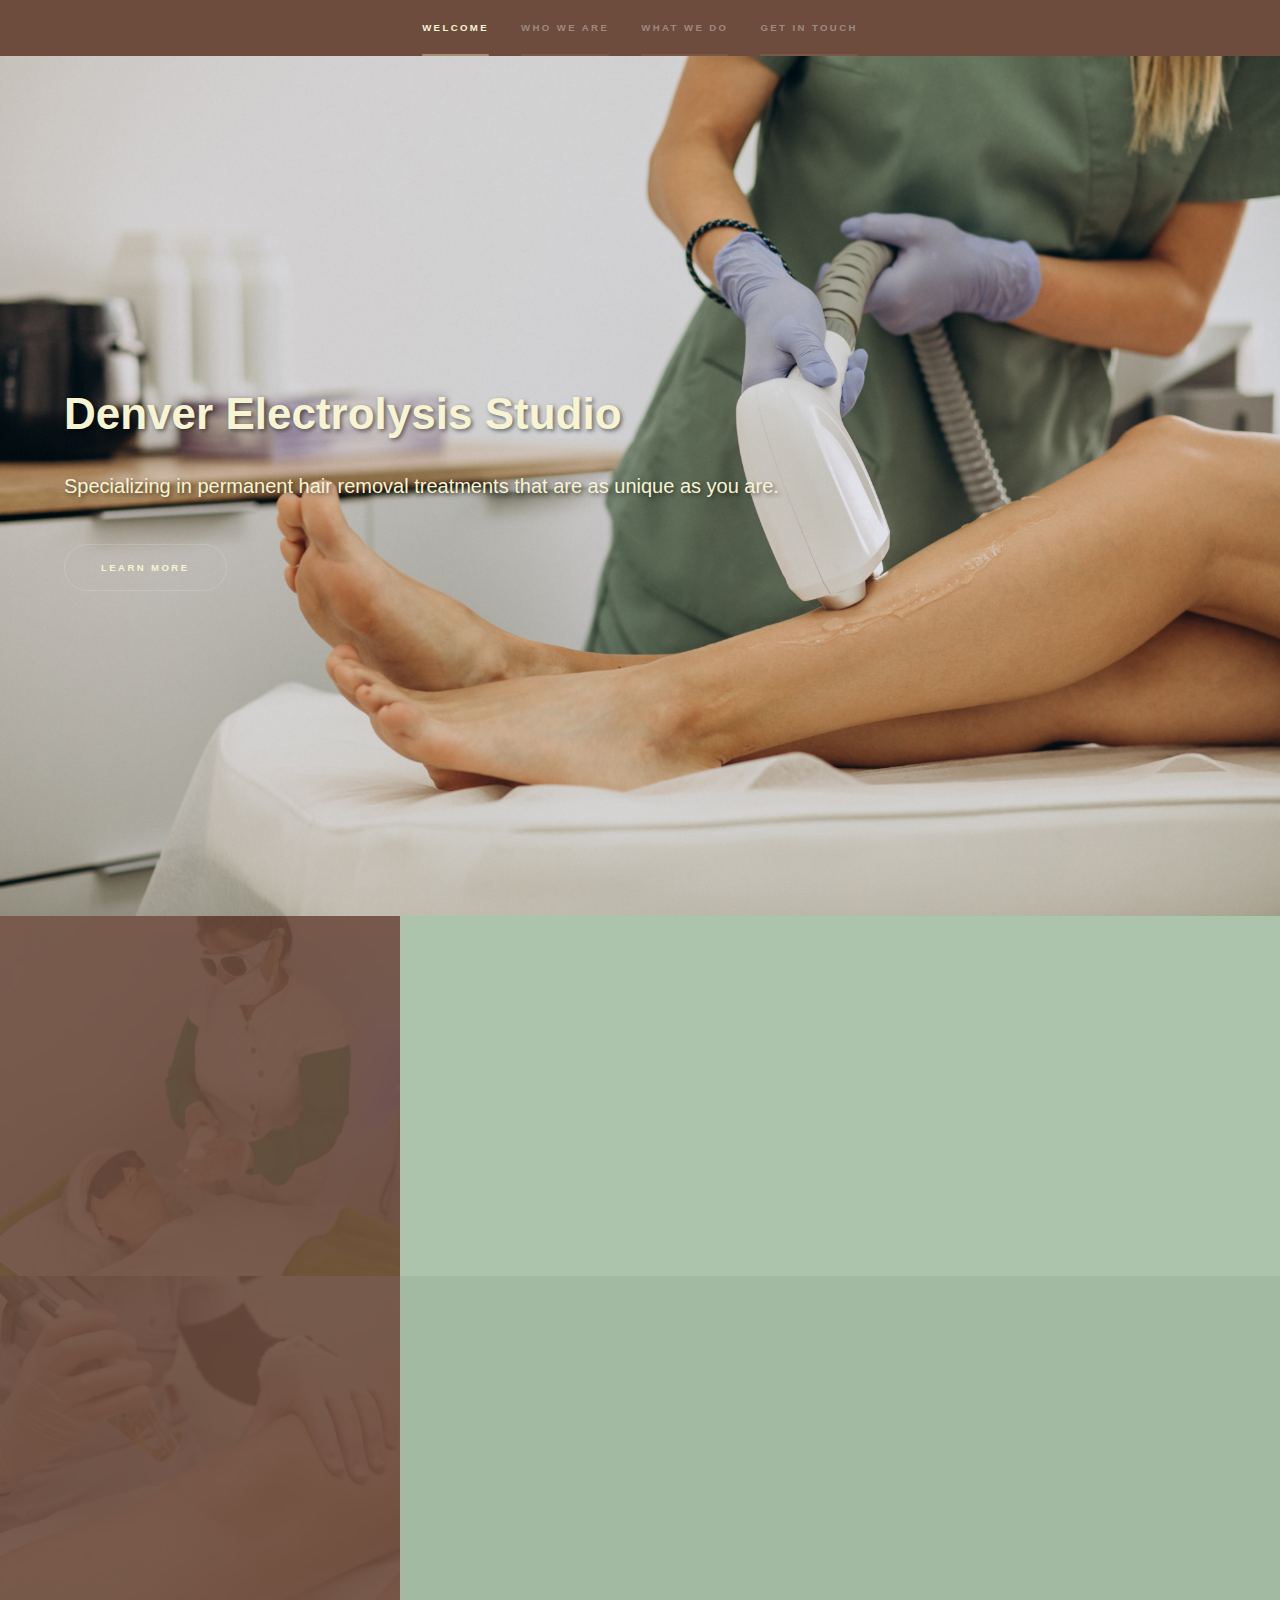
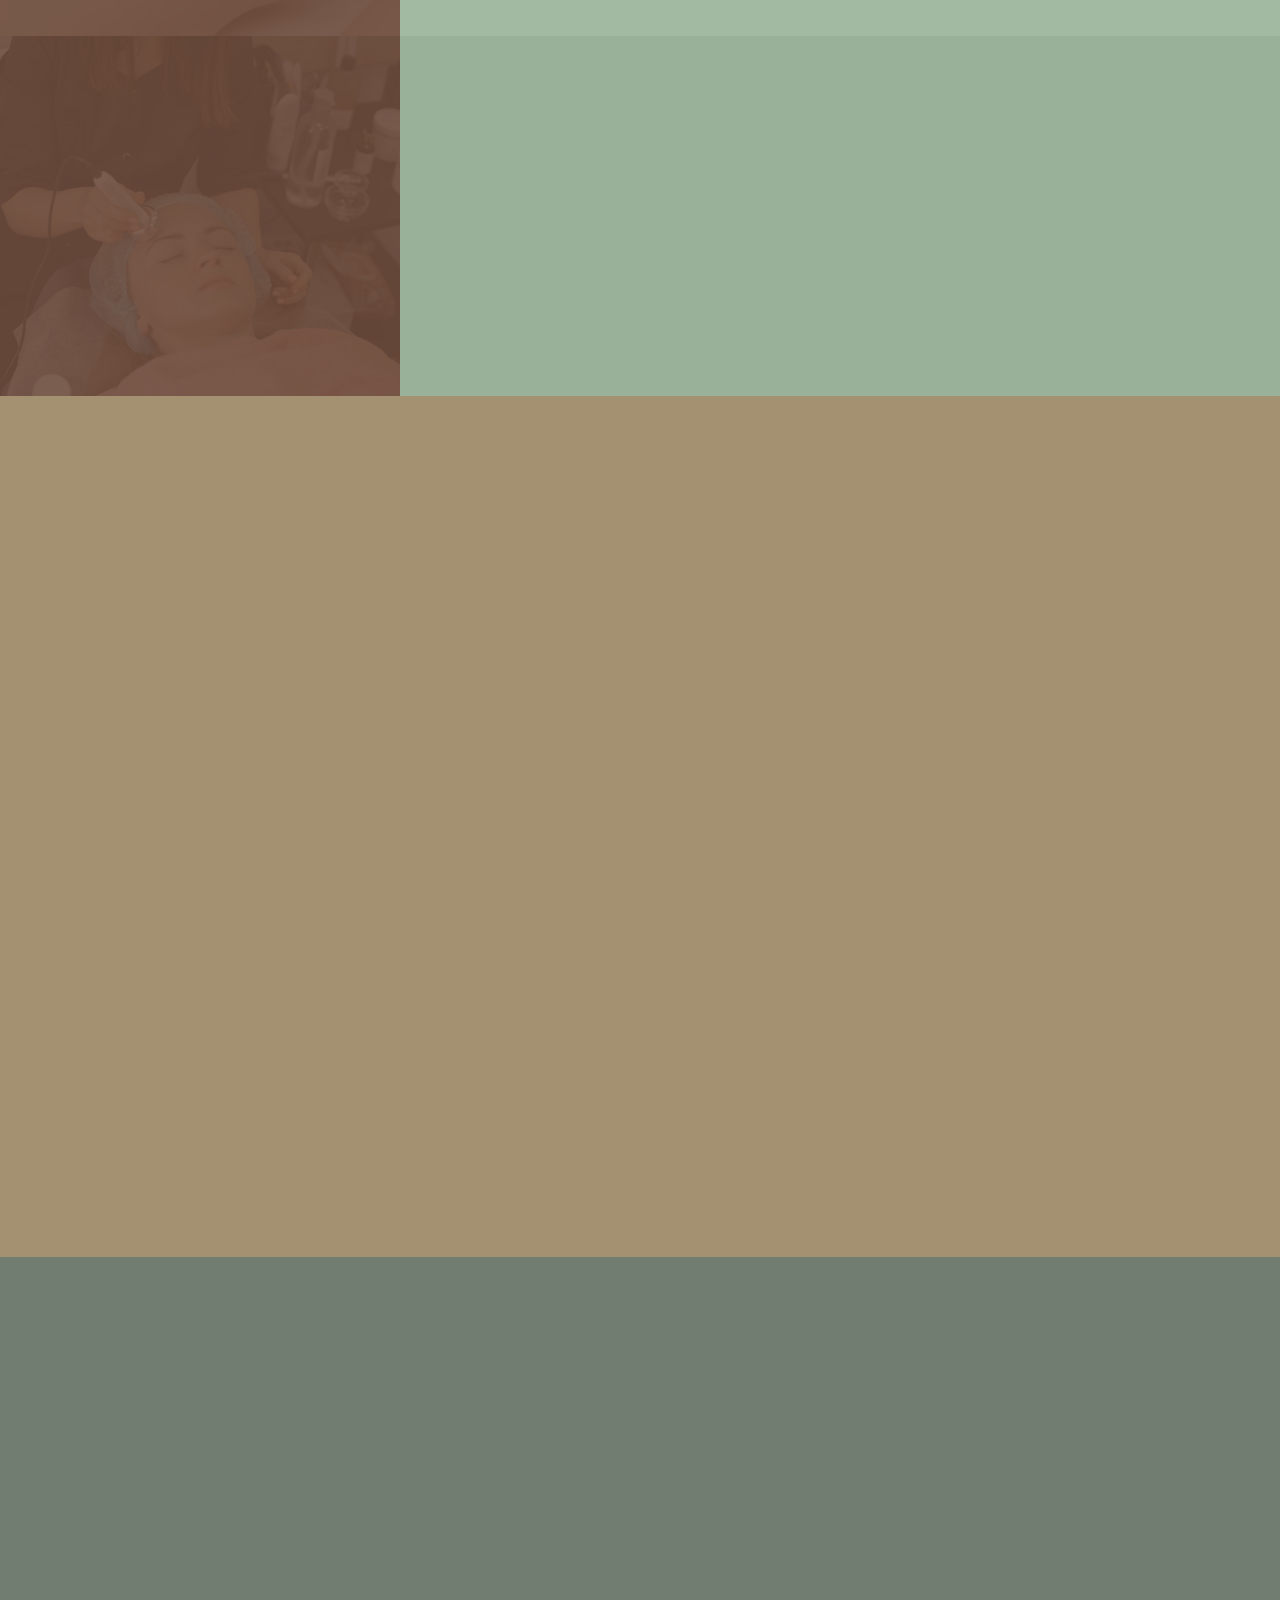
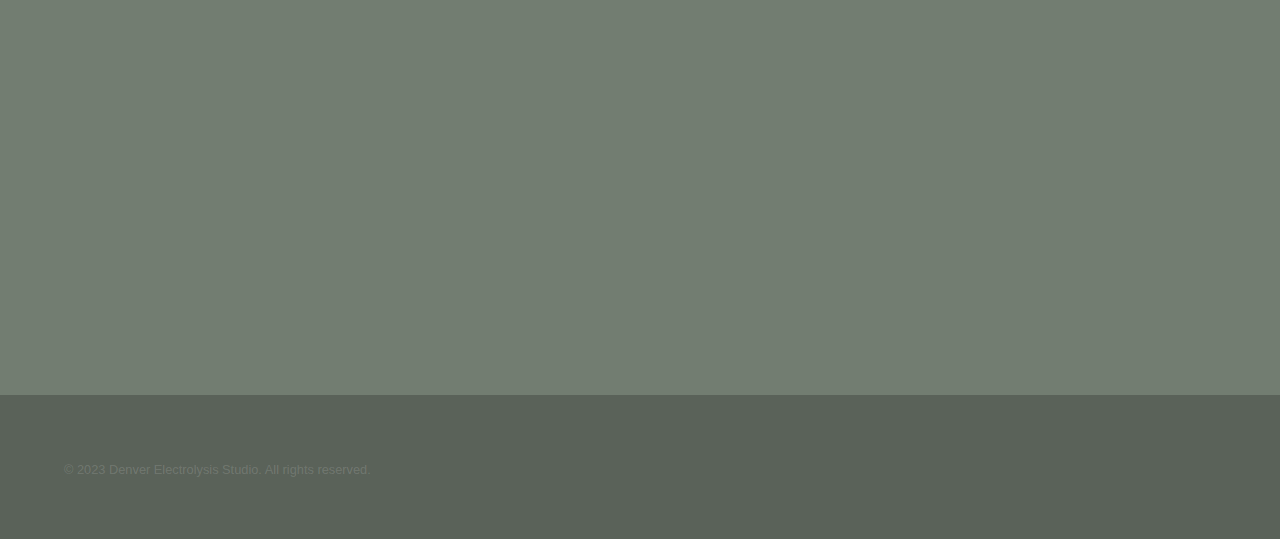
==== index.html @ fba66ab4 "make changes on mobile screen sizes" ====
<!DOCTYPE html>

<html>
  <head>
    <title>Denver Electrolysis Studio</title>
    <meta charset="utf-8" />
    <meta
      name="viewport"
      content="width=device-width, initial-scale=1, user-scalable=no"
    />
    <link rel="stylesheet" href="/assets/css/main.css" />
    <noscript
      ><link rel="stylesheet" href="assets/css/noscript.css"
    /></noscript>
  </head>
  <body class="is-preload">
    <!-- Sidebar -->
    <section id="sidebar">
      <div class="inner">
        <nav>
          <ul>
            <li><a href="#intro">Welcome</a></li>
            <li><a href="#one">Who we are</a></li>
            <li><a href="#two">What we do</a></li>
            <li><a href="#three">Get in touch</a></li>
          </ul>
        </nav>
      </div>
    </section>

    <!-- Wrapper -->
    <div id="wrapper">
      <!-- Intro -->
      <section id="intro" class="wrapper style1 fullscreen fade-up">
        <div class="inner">
          <h1>Denver Electrolysis Studio</h1>
          <p>
            Specializing in permanent hair removal treatments that are as unique
            as you are.
          </p>
          <ul class="actions">
            <li><a href="#one" class="button scrolly">Learn more</a></li>
          </ul>
        </div>
      </section>

      <!-- One -->
      <section id="one" class="wrapper style2 spotlights">
        <section>
          <a href="#two" class="image scrolly"
            ><img src="images/pic01.jpg" alt="" data-position="center center"
          /></a>
          <div class="content">
            <div class="inner">
              <h2>State-Of-The-Art</h2>
              <p>
                We utilize the Apilus xCell’s advanced technology to provide
                greater efficiency, speed, and comfort.
              </p>
              <ul class="actions">
                <li>
                  <a href="#two" class="button scrolly">Learn more</a>
                </li>
              </ul>
            </div>
          </div>
        </section>
        <section>
          <a href="#two" class="image scrolly"
            ><img src="images/pic02.jpg" alt="" data-position="top center"
          /></a>
          <div class="content">
            <div class="inner">
              <h2>Competent and Qualified</h2>
              <p>
                Treatment administered by Ohio State licensed Electrologist with
                advanced certifications in laser based hair removal (Colorado
                currently does not regulate Electrologists).
              </p>
              <ul class="actions">
                <li><a href="#two" class="button scrolly">Learn more</a></li>
              </ul>
            </div>
          </div>
        </section>
        <section>
          <a href="#two" class="image scrolly"
            ><img src="images/pic03.jpg" alt="" data-position="25% 25%"
          /></a>
          <div class="content">
            <div class="inner">
              <h2>Experienced and Professional</h2>
              <p>
                Trust us to help you achieve the smooth and hair-free skin
                you've always wanted.
              </p>
              <ul class="actions">
                <li><a href="#two" class="button">Learn more</a></li>
              </ul>
            </div>
          </div>
        </section>
      </section>

      <!-- Two -->
      <section id="two" class="wrapper style3 fade-up">
        <div class="inner">
          <h2>What we do</h2>
          <p>
            We offer the latest and most effective technology to help you
            achieve silky smooth, hair-free skin. Using state-of-the-art laser
            equipment that delivers powerful and precise energy to target hair
            follicles, without damaging the surrounding skin. Unlike traditional
            hair removal methods, such as waxing, shaving or plucking, laser
            hair removal provides a long-lasting solution that eliminates hair
            growth from the root.
          </p>
          <div class="features">
            <section>
              <!-- <span class="icon solid major fa-code"></span> -->
              <h3>Safe and Comfortable</h3>
              <p>
                Our laser hair removal treatment is safe, non-invasive and
                virtually painless, making it an ideal choice for both men and
                women who want to enjoy the benefits of permanent hair
                reduction.
              </p>
            </section>
            <section>
              <!-- <span class="icon solid major fa-lock"></span> -->
              <h3>Treatments tailored for you</h3>
              <p>
                Our lasers are suitable for all skin types and tones, and we
                offer customized treatment plans to meet your specific needs and
                goals. Whether you want to get rid of unwanted hair on your
                face, arms, legs, back or any other area, we can help you
                achieve the results you desire.
              </p>
            </section>
            <section>
              <!-- <span class="icon solid major fa-cog"></span> -->
              <h3>In and Out</h3>
              <p>
                One of the main benefits of laser hair removal is that it is a
                quick and convenient treatment that can be completed in a
                relatively short amount of time. Most sessions take less than an
                hour, and you can return to your normal activities immediately
                afterwards.
              </p>
            </section>
            <section>
              <!-- <span class="icon solid major fa-desktop"></span> -->
              <h3>Communication</h3>
              <p>
                Depending on the area being treated, you may require multiple
                sessions to achieve optimal results, but our team will advise
                you on the recommended number of sessions during your initial
                consultation.
              </p>
            </section>
            <!-- <section>
              <span class="icon solid major fa-link"></span>
              <h3>Urna quis bibendum</h3>
              <p>
                Phasellus convallis elit id ullam corper amet et pulvinar. Duis
                aliquam turpis mauris, sed ultricies erat dapibus.
              </p>
            </section>
            <section>
              <span class="icon major fa-gem"></span>
              <h3>Aliquam urna dapibus</h3>
              <p>
                Phasellus convallis elit id ullam corper amet et pulvinar. Duis
                aliquam turpis mauris, sed ultricies erat dapibus.
              </p>
            </section> -->
          </div>
          <!-- <ul class="actions">
            <li><a href="#" class="button">Learn more</a></li>
          </ul> -->
        </div>
      </section>

      <!-- Three -->
      <section id="three" class="wrapper style1 fade-up">
        <div class="inner">
          <h2>Get in touch</h2>
          <p>
            Our team of experts is always on hand to answer any questions or
            concerns you may have, and we will work closely with you to develop
            a personalized treatment plan that addresses your unique needs and
            goals.
          </p>
          <!-- Form -->
          <div class="split style1">
            <section>
              <form
                method="post"
                action="/success.html"
                data-netlify="true"
                data-netlify-honeypot="bot-field"
              >
                <input type="text" name="bot-field" class="noDisplay" />
                <div class="fields">
                  <div class="field half">
                    <label for="name">Name</label>
                    <input type="text" name="name" id="name" />
                  </div>
                  <div class="field half">
                    <label for="email">Email</label>
                    <input type="text" name="email" id="email" />
                  </div>
                  <div class="field">
                    <label for="message">Message</label>
                    <textarea name="message" id="message" rows="5"></textarea>
                  </div>
                </div>
                <ul class="actions">
                  <li><a href="#" class="button submit">Send Message</a></li>
                </ul>
              </form>
            </section>
            <section>
              <ul class="contact">
                <li>
                  <h3>Address</h3>
                  <span
                    >Located in Urban Luxury Salons 403 16th St Mall 3rd Floor.
                  </span>
                  <br />
                  <br />
                  <span
                    >Validated Parking in the Denver Pavilions Parking Garage.
                    Access from Welton St between 15th and 16th Streets.
                  </span>
                </li>
                <li>
                  <h3>Email</h3>
                  <a href="#">electrolysisdenver@gmail.com</a>
                </li>
                <li>
                  <h3>Phone</h3>
                  <span> 720.586.HAIR (4247)</span>
                </li>
                <li>
                  <h3>Social</h3>
                  <ul class="icons">
                    <li>
                      <a href="#" class="icon brands fa-twitter"
                        ><span class="label">Twitter</span></a
                      >
                    </li>
                    <li>
                      <a href="#" class="icon brands fa-facebook-f"
                        ><span class="label">Facebook</span></a
                      >
                    </li>
                    <!-- <li>
                      <a href="#" class="icon brands fa-github"
                        ><span class="label">GitHub</span></a
                      >
                    </li> -->
                    <li>
                      <a href="#" class="icon brands fa-instagram"
                        ><span class="label">Instagram</span></a
                      >
                    </li>
                    <li>
                      <a href="#" class="icon brands fa-linkedin-in"
                        ><span class="label">LinkedIn</span></a
                      >
                    </li>
                  </ul>
                </li>
              </ul>
            </section>
          </div>
        </div>
      </section>
    </div>

    <!-- Footer -->
    <footer id="footer" class="wrapper style1-alt">
      <div class="inner">
        <ul class="menu">
          <li>&copy; 2023 Denver Electrolysis Studio. All rights reserved.</li>
        </ul>
      </div>
    </footer>

    <!-- Scripts -->
    <script src="assets/js/jquery.min.js"></script>
    <script src="assets/js/jquery.scrollex.min.js"></script>
    <script src="assets/js/jquery.scrolly.min.js"></script>
    <script src="assets/js/browser.min.js"></script>
    <script src="assets/js/breakpoints.min.js"></script>
    <script src="assets/js/util.js"></script>
    <script src="assets/js/main.js"></script>
  </body>
</html>
---- assets/css/main.css ----
@import "fontawesome-all.min.css";

html,
body,
div,
span,
applet,
object,
iframe,
h1,
h2,
h3,
h4,
h5,
h6,
p,
blockquote,
pre,
a,
abbr,
acronym,
address,
big,
cite,
code,
del,
dfn,
em,
img,
ins,
kbd,
q,
s,
samp,
small,
strike,
strong,
sub,
sup,
tt,
var,
b,
u,
i,
center,
dl,
dt,
dd,
ol,
ul,
li,
fieldset,
form,
label,
legend,
table,
caption,
tbody,
tfoot,
thead,
tr,
th,
td,
article,
aside,
canvas,
details,
embed,
figure,
figcaption,
footer,
header,
hgroup,
menu,
nav,
output,
ruby,
section,
summary,
time,
mark,
audio,
video {
  margin: 0;
  padding: 0;
  border: 0;
  font-size: 100%;
  font: inherit;
  vertical-align: baseline;
}

article,
aside,
details,
figcaption,
figure,
footer,
header,
hgroup,
menu,
nav,
section {
  display: block;
}

body {
  line-height: 1;
}

ol,
ul {
  list-style: none;
}

blockquote,
q {
  quotes: none;
}
blockquote:before,
blockquote:after,
q:before,
q:after {
  content: "";
  content: none;
}

table {
  border-collapse: collapse;
  border-spacing: 0;
}

body {
  -webkit-text-size-adjust: none;
}

mark {
  background-color: transparent;
  color: inherit;
}

input::-moz-focus-inner {
  border: 0;
  padding: 0;
}

input,
select,
textarea {
  -moz-appearance: none;
  -webkit-appearance: none;
  appearance: none;
}

/* Basic */
body {
  -ms-overflow-style: scrollbar;
}

@media screen and (max-width: 480px) {
  html,
  body {
    min-width: 320px;
  }
}
html {
  box-sizing: border-box;
}

*,
*:before,
*:after {
  box-sizing: inherit;
}

body {
  background: #6d4c3d;
}
body.is-preload *,
body.is-preload *:before,
body.is-preload *:after {
  animation: none !important;
  transition: none !important;
}

/* Type */
body,
input,
select,
textarea {
  color: rgba(255, 255, 255, 0.55);
  font-family: Arial, Helvetica, sans-serif;
  font-size: 16.5pt;
  font-weight: normal;
  line-height: 1.75;
}
@media screen and (max-width: 1680px) {
  body,
  input,
  select,
  textarea {
    font-size: 13pt;
  }
}
@media screen and (max-width: 1280px) {
  body,
  input,
  select,
  textarea {
    font-size: 12pt;
  }
}
@media screen and (max-width: 360px) {
  body,
  input,
  select,
  textarea {
    font-size: 11pt;
  }
}

a {
  transition: color 0.2s ease, border-bottom-color 0.2s ease;
  border-bottom: dotted 1px rgba(255, 255, 255, 0.35);
  color: inherit;
  text-decoration: none;
}
a:hover {
  border-bottom-color: transparent;
  color: #f6f4d2;
}

strong,
b {
  color: #f6f4d2;
  font-weight: bold;
}

em,
i {
  font-style: italic;
}

p {
  margin: 0 0 2em 0;
}

h1,
h2,
h3,
h4,
h5,
h6 {
  color: #f6f4d2;
  font-weight: bold;
  line-height: 1.5;
  margin: 0 0 0.5em 0;
}
h1 a,
h2 a,
h3 a,
h4 a,
h5 a,
h6 a {
  color: inherit;
  text-decoration: none;
}

h1 {
  font-size: 2.75em;
}
h1.major {
  margin: 0 0 1.3em 0;
  position: relative;
  padding-bottom: 0.35em;
}
h1.major:after {
  background-image: linear-gradient(to right, #727d71, #a39171);
  transition: max-width 0.2s ease;
  border-radius: 0.2em;
  bottom: 0;
  content: "";
  height: 0.05em;
  position: absolute;
  right: 0;
  width: 100%;
}

h2 {
  font-size: 1.75em;
}

h3 {
  font-size: 1.1em;
}

h4 {
  font-size: 1em;
}

h5 {
  font-size: 0.8em;
}

h6 {
  font-size: 0.6em;
}

@media screen and (max-width: 736px) {
  h1 {
    font-size: 2em;
  }
  h2 {
    font-size: 1.25em;
  }
  h3 {
    font-size: 1em;
  }
  h4 {
    font-size: 0.8em;
  }
  h5 {
    font-size: 0.6em;
  }
  h6 {
    font-size: 0.6em;
  }
}
sub {
  font-size: 0.8em;
  position: relative;
  top: 0.5em;
}

sup {
  font-size: 0.8em;
  position: relative;
  top: -0.5em;
}

blockquote {
  border-left: solid 4px rgba(255, 255, 255, 0.15);
  font-style: italic;
  margin: 0 0 2em 0;
  padding: 0.5em 0 0.5em 2em;
}

code {
  background: rgba(255, 255, 255, 0.05);
  border-radius: 0.25em;
  border: solid 1px rgba(255, 255, 255, 0.15);
  font-family: "Courier New", monospace;
  font-size: 0.9em;
  margin: 0 0.25em;
  padding: 0.25em 0.65em;
}

pre {
  -webkit-overflow-scrolling: touch;
  font-family: "Courier New", monospace;
  font-size: 0.9em;
  margin: 0 0 2em 0;
}
pre code {
  display: block;
  line-height: 1.75em;
  padding: 1em 1.5em;
  overflow-x: auto;
}

hr {
  border: 0;
  border-bottom: solid 1px rgba(255, 255, 255, 0.15);
  margin: 2em 0;
}
hr.major {
  margin: 3em 0;
}

.align-left {
  text-align: left;
}

.align-center {
  text-align: center;
}

.align-right {
  text-align: right;
}

/* Row */
.row {
  display: flex;
  flex-wrap: wrap;
  box-sizing: border-box;
  align-items: stretch;
}
.row > * {
  box-sizing: border-box;
}
.row.gtr-uniform > * > :last-child {
  margin-bottom: 0;
}
.row.aln-left {
  justify-content: flex-start;
}
.row.aln-center {
  justify-content: center;
}
.row.aln-right {
  justify-content: flex-end;
}
.row.aln-top {
  align-items: flex-start;
}
.row.aln-middle {
  align-items: center;
}
.row.aln-bottom {
  align-items: flex-end;
}
.row > .imp {
  order: -1;
}
.row > .col-1 {
  width: 8.3333333333%;
}
.row > .off-1 {
  margin-left: 8.3333333333%;
}
.row > .col-2 {
  width: 16.6666666667%;
}
.row > .off-2 {
  margin-left: 16.6666666667%;
}
.row > .col-3 {
  width: 25%;
}
.row > .off-3 {
  margin-left: 25%;
}
.row > .col-4 {
  width: 33.3333333333%;
}
.row > .off-4 {
  margin-left: 33.3333333333%;
}
.row > .col-5 {
  width: 41.6666666667%;
}
.row > .off-5 {
  margin-left: 41.6666666667%;
}
.row > .col-6 {
  width: 50%;
}
.row > .off-6 {
  margin-left: 50%;
}
.row > .col-7 {
  width: 58.3333333333%;
}
.row > .off-7 {
  margin-left: 58.3333333333%;
}
.row > .col-8 {
  width: 66.6666666667%;
}
.row > .off-8 {
  margin-left: 66.6666666667%;
}
.row > .col-9 {
  width: 75%;
}
.row > .off-9 {
  margin-left: 75%;
}
.row > .col-10 {
  width: 83.3333333333%;
}
.row > .off-10 {
  margin-left: 83.3333333333%;
}
.row > .col-11 {
  width: 91.6666666667%;
}
.row > .off-11 {
  margin-left: 91.6666666667%;
}
.row > .col-12 {
  width: 100%;
}
.row > .off-12 {
  margin-left: 100%;
}
.row.gtr-0 {
  margin-top: 0;
  margin-left: 0em;
}
.row.gtr-0 > * {
  padding: 0 0 0 0em;
}
.row.gtr-0.gtr-uniform {
  margin-top: 0em;
}
.row.gtr-0.gtr-uniform > * {
  padding-top: 0em;
}
.row.gtr-25 {
  margin-top: 0;
  margin-left: -0.375em;
}
.row.gtr-25 > * {
  padding: 0 0 0 0.375em;
}
.row.gtr-25.gtr-uniform {
  margin-top: -0.375em;
}
.row.gtr-25.gtr-uniform > * {
  padding-top: 0.375em;
}
.row.gtr-50 {
  margin-top: 0;
  margin-left: -0.75em;
}
.row.gtr-50 > * {
  padding: 0 0 0 0.75em;
}
.row.gtr-50.gtr-uniform {
  margin-top: -0.75em;
}
.row.gtr-50.gtr-uniform > * {
  padding-top: 0.75em;
}
.row {
  margin-top: 0;
  margin-left: -1.5em;
}
.row > * {
  padding: 0 0 0 1.5em;
}
.row.gtr-uniform {
  margin-top: -1.5em;
}
.row.gtr-uniform > * {
  padding-top: 1.5em;
}
.row.gtr-150 {
  margin-top: 0;
  margin-left: -2.25em;
}
.row.gtr-150 > * {
  padding: 0 0 0 2.25em;
}
.row.gtr-150.gtr-uniform {
  margin-top: -2.25em;
}
.row.gtr-150.gtr-uniform > * {
  padding-top: 2.25em;
}
.row.gtr-200 {
  margin-top: 0;
  margin-left: -3em;
}
.row.gtr-200 > * {
  padding: 0 0 0 3em;
}
.row.gtr-200.gtr-uniform {
  margin-top: -3em;
}
.row.gtr-200.gtr-uniform > * {
  padding-top: 3em;
}
@media screen and (max-width: 1680px) {
  .row {
    display: flex;
    flex-wrap: wrap;
    box-sizing: border-box;
    align-items: stretch;
  }
  .row > * {
    box-sizing: border-box;
  }
  .row.gtr-uniform > * > :last-child {
    margin-bottom: 0;
  }
  .row.aln-left {
    justify-content: flex-start;
  }
  .row.aln-center {
    justify-content: center;
  }
  .row.aln-right {
    justify-content: flex-end;
  }
  .row.aln-top {
    align-items: flex-start;
  }
  .row.aln-middle {
    align-items: center;
  }
  .row.aln-bottom {
    align-items: flex-end;
  }
  .row > .imp-xlarge {
    order: -1;
  }
  .row > .col-1-xlarge {
    width: 8.3333333333%;
  }
  .row > .off-1-xlarge {
    margin-left: 8.3333333333%;
  }
  .row > .col-2-xlarge {
    width: 16.6666666667%;
  }
  .row > .off-2-xlarge {
    margin-left: 16.6666666667%;
  }
  .row > .col-3-xlarge {
    width: 25%;
  }
  .row > .off-3-xlarge {
    margin-left: 25%;
  }
  .row > .col-4-xlarge {
    width: 33.3333333333%;
  }
  .row > .off-4-xlarge {
    margin-left: 33.3333333333%;
  }
  .row > .col-5-xlarge {
    width: 41.6666666667%;
  }
  .row > .off-5-xlarge {
    margin-left: 41.6666666667%;
  }
  .row > .col-6-xlarge {
    width: 50%;
  }
  .row > .off-6-xlarge {
    margin-left: 50%;
  }
  .row > .col-7-xlarge {
    width: 58.3333333333%;
  }
  .row > .off-7-xlarge {
    margin-left: 58.3333333333%;
  }
  .row > .col-8-xlarge {
    width: 66.6666666667%;
  }
  .row > .off-8-xlarge {
    margin-left: 66.6666666667%;
  }
  .row > .col-9-xlarge {
    width: 75%;
  }
  .row > .off-9-xlarge {
    margin-left: 75%;
  }
  .row > .col-10-xlarge {
    width: 83.3333333333%;
  }
  .row > .off-10-xlarge {
    margin-left: 83.3333333333%;
  }
  .row > .col-11-xlarge {
    width: 91.6666666667%;
  }
  .row > .off-11-xlarge {
    margin-left: 91.6666666667%;
  }
  .row > .col-12-xlarge {
    width: 100%;
  }
  .row > .off-12-xlarge {
    margin-left: 100%;
  }
  .row.gtr-0 {
    margin-top: 0;
    margin-left: 0em;
  }
  .row.gtr-0 > * {
    padding: 0 0 0 0em;
  }
  .row.gtr-0.gtr-uniform {
    margin-top: 0em;
  }
  .row.gtr-0.gtr-uniform > * {
    padding-top: 0em;
  }
  .row.gtr-25 {
    margin-top: 0;
    margin-left: -0.375em;
  }
  .row.gtr-25 > * {
    padding: 0 0 0 0.375em;
  }
  .row.gtr-25.gtr-uniform {
    margin-top: -0.375em;
  }
  .row.gtr-25.gtr-uniform > * {
    padding-top: 0.375em;
  }
  .row.gtr-50 {
    margin-top: 0;
    margin-left: -0.75em;
  }
  .row.gtr-50 > * {
    padding: 0 0 0 0.75em;
  }
  .row.gtr-50.gtr-uniform {
    margin-top: -0.75em;
  }
  .row.gtr-50.gtr-uniform > * {
    padding-top: 0.75em;
  }
  .row {
    margin-top: 0;
    margin-left: -1.5em;
  }
  .row > * {
    padding: 0 0 0 1.5em;
  }
  .row.gtr-uniform {
    margin-top: -1.5em;
  }
  .row.gtr-uniform > * {
    padding-top: 1.5em;
  }
  .row.gtr-150 {
    margin-top: 0;
    margin-left: -2.25em;
  }
  .row.gtr-150 > * {
    padding: 0 0 0 2.25em;
  }
  .row.gtr-150.gtr-uniform {
    margin-top: -2.25em;
  }
  .row.gtr-150.gtr-uniform > * {
    padding-top: 2.25em;
  }
  .row.gtr-200 {
    margin-top: 0;
    margin-left: -3em;
  }
  .row.gtr-200 > * {
    padding: 0 0 0 3em;
  }
  .row.gtr-200.gtr-uniform {
    margin-top: -3em;
  }
  .row.gtr-200.gtr-uniform > * {
    padding-top: 3em;
  }
}
@media screen and (max-width: 1280px) {
  .row {
    display: flex;
    flex-wrap: wrap;
    box-sizing: border-box;
    align-items: stretch;
  }
  .row > * {
    box-sizing: border-box;
  }
  .row.gtr-uniform > * > :last-child {
    margin-bottom: 0;
  }
  .row.aln-left {
    justify-content: flex-start;
  }
  .row.aln-center {
    justify-content: center;
  }
  .row.aln-right {
    justify-content: flex-end;
  }
  .row.aln-top {
    align-items: flex-start;
  }
  .row.aln-middle {
    align-items: center;
  }
  .row.aln-bottom {
    align-items: flex-end;
  }
  .row > .imp-large {
    order: -1;
  }
  .row > .col-1-large {
    width: 8.3333333333%;
  }
  .row > .off-1-large {
    margin-left: 8.3333333333%;
  }
  .row > .col-2-large {
    width: 16.6666666667%;
  }
  .row > .off-2-large {
    margin-left: 16.6666666667%;
  }
  .row > .col-3-large {
    width: 25%;
  }
  .row > .off-3-large {
    margin-left: 25%;
  }
  .row > .col-4-large {
    width: 33.3333333333%;
  }
  .row > .off-4-large {
    margin-left: 33.3333333333%;
  }
  .row > .col-5-large {
    width: 41.6666666667%;
  }
  .row > .off-5-large {
    margin-left: 41.6666666667%;
  }
  .row > .col-6-large {
    width: 50%;
  }
  .row > .off-6-large {
    margin-left: 50%;
  }
  .row > .col-7-large {
    width: 58.3333333333%;
  }
  .row > .off-7-large {
    margin-left: 58.3333333333%;
  }
  .row > .col-8-large {
    width: 66.6666666667%;
  }
  .row > .off-8-large {
    margin-left: 66.6666666667%;
  }
  .row > .col-9-large {
    width: 75%;
  }
  .row > .off-9-large {
    margin-left: 75%;
  }
  .row > .col-10-large {
    width: 83.3333333333%;
  }
  .row > .off-10-large {
    margin-left: 83.3333333333%;
  }
  .row > .col-11-large {
    width: 91.6666666667%;
  }
  .row > .off-11-large {
    margin-left: 91.6666666667%;
  }
  .row > .col-12-large {
    width: 100%;
  }
  .row > .off-12-large {
    margin-left: 100%;
  }
  .row.gtr-0 {
    margin-top: 0;
    margin-left: 0em;
  }
  .row.gtr-0 > * {
    padding: 0 0 0 0em;
  }
  .row.gtr-0.gtr-uniform {
    margin-top: 0em;
  }
  .row.gtr-0.gtr-uniform > * {
    padding-top: 0em;
  }
  .row.gtr-25 {
    margin-top: 0;
    margin-left: -0.375em;
  }
  .row.gtr-25 > * {
    padding: 0 0 0 0.375em;
  }
  .row.gtr-25.gtr-uniform {
    margin-top: -0.375em;
  }
  .row.gtr-25.gtr-uniform > * {
    padding-top: 0.375em;
  }
  .row.gtr-50 {
    margin-top: 0;
    margin-left: -0.75em;
  }
  .row.gtr-50 > * {
    padding: 0 0 0 0.75em;
  }
  .row.gtr-50.gtr-uniform {
    margin-top: -0.75em;
  }
  .row.gtr-50.gtr-uniform > * {
    padding-top: 0.75em;
  }
  .row {
    margin-top: 0;
    margin-left: -1.5em;
  }
  .row > * {
    padding: 0 0 0 1.5em;
  }
  .row.gtr-uniform {
    margin-top: -1.5em;
  }
  .row.gtr-uniform > * {
    padding-top: 1.5em;
  }
  .row.gtr-150 {
    margin-top: 0;
    margin-left: -2.25em;
  }
  .row.gtr-150 > * {
    padding: 0 0 0 2.25em;
  }
  .row.gtr-150.gtr-uniform {
    margin-top: -2.25em;
  }
  .row.gtr-150.gtr-uniform > * {
    padding-top: 2.25em;
  }
  .row.gtr-200 {
    margin-top: 0;
    margin-left: -3em;
  }
  .row.gtr-200 > * {
    padding: 0 0 0 3em;
  }
  .row.gtr-200.gtr-uniform {
    margin-top: -3em;
  }
  .row.gtr-200.gtr-uniform > * {
    padding-top: 3em;
  }
}
@media screen and (max-width: 980px) {
  .row {
    display: flex;
    flex-wrap: wrap;
    box-sizing: border-box;
    align-items: stretch;
  }
  .row > * {
    box-sizing: border-box;
  }
  .row.gtr-uniform > * > :last-child {
    margin-bottom: 0;
  }
  .row.aln-left {
    justify-content: flex-start;
  }
  .row.aln-center {
    justify-content: center;
  }
  .row.aln-right {
    justify-content: flex-end;
  }
  .row.aln-top {
    align-items: flex-start;
  }
  .row.aln-middle {
    align-items: center;
  }
  .row.aln-bottom {
    align-items: flex-end;
  }
  .row > .imp-medium {
    order: -1;
  }
  .row > .col-1-medium {
    width: 8.3333333333%;
  }
  .row > .off-1-medium {
    margin-left: 8.3333333333%;
  }
  .row > .col-2-medium {
    width: 16.6666666667%;
  }
  .row > .off-2-medium {
    margin-left: 16.6666666667%;
  }
  .row > .col-3-medium {
    width: 25%;
  }
  .row > .off-3-medium {
    margin-left: 25%;
  }
  .row > .col-4-medium {
    width: 33.3333333333%;
  }
  .row > .off-4-medium {
    margin-left: 33.3333333333%;
  }
  .row > .col-5-medium {
    width: 41.6666666667%;
  }
  .row > .off-5-medium {
    margin-left: 41.6666666667%;
  }
  .row > .col-6-medium {
    width: 50%;
  }
  .row > .off-6-medium {
    margin-left: 50%;
  }
  .row > .col-7-medium {
    width: 58.3333333333%;
  }
  .row > .off-7-medium {
    margin-left: 58.3333333333%;
  }
  .row > .col-8-medium {
    width: 66.6666666667%;
  }
  .row > .off-8-medium {
    margin-left: 66.6666666667%;
  }
  .row > .col-9-medium {
    width: 75%;
  }
  .row > .off-9-medium {
    margin-left: 75%;
  }
  .row > .col-10-medium {
    width: 83.3333333333%;
  }
  .row > .off-10-medium {
    margin-left: 83.3333333333%;
  }
  .row > .col-11-medium {
    width: 91.6666666667%;
  }
  .row > .off-11-medium {
    margin-left: 91.6666666667%;
  }
  .row > .col-12-medium {
    width: 100%;
  }
  .row > .off-12-medium {
    margin-left: 100%;
  }
  .row.gtr-0 {
    margin-top: 0;
    margin-left: 0em;
  }
  .row.gtr-0 > * {
    padding: 0 0 0 0em;
  }
  .row.gtr-0.gtr-uniform {
    margin-top: 0em;
  }
  .row.gtr-0.gtr-uniform > * {
    padding-top: 0em;
  }
  .row.gtr-25 {
    margin-top: 0;
    margin-left: -0.375em;
  }
  .row.gtr-25 > * {
    padding: 0 0 0 0.375em;
  }
  .row.gtr-25.gtr-uniform {
    margin-top: -0.375em;
  }
  .row.gtr-25.gtr-uniform > * {
    padding-top: 0.375em;
  }
  .row.gtr-50 {
    margin-top: 0;
    margin-left: -0.75em;
  }
  .row.gtr-50 > * {
    padding: 0 0 0 0.75em;
  }
  .row.gtr-50.gtr-uniform {
    margin-top: -0.75em;
  }
  .row.gtr-50.gtr-uniform > * {
    padding-top: 0.75em;
  }
  .row {
    margin-top: 0;
    margin-left: -1.5em;
  }
  .row > * {
    padding: 0 0 0 1.5em;
  }
  .row.gtr-uniform {
    margin-top: -1.5em;
  }
  .row.gtr-uniform > * {
    padding-top: 1.5em;
  }
  .row.gtr-150 {
    margin-top: 0;
    margin-left: -2.25em;
  }
  .row.gtr-150 > * {
    padding: 0 0 0 2.25em;
  }
  .row.gtr-150.gtr-uniform {
    margin-top: -2.25em;
  }
  .row.gtr-150.gtr-uniform > * {
    padding-top: 2.25em;
  }
  .row.gtr-200 {
    margin-top: 0;
    margin-left: -3em;
  }
  .row.gtr-200 > * {
    padding: 0 0 0 3em;
  }
  .row.gtr-200.gtr-uniform {
    margin-top: -3em;
  }
  .row.gtr-200.gtr-uniform > * {
    padding-top: 3em;
  }
}
@media screen and (max-width: 736px) {
  .row {
    display: flex;
    flex-wrap: wrap;
    box-sizing: border-box;
    align-items: stretch;
  }
  .row > * {
    box-sizing: border-box;
  }
  .row.gtr-uniform > * > :last-child {
    margin-bottom: 0;
  }
  .row.aln-left {
    justify-content: flex-start;
  }
  .row.aln-center {
    justify-content: center;
  }
  .row.aln-right {
    justify-content: flex-end;
  }
  .row.aln-top {
    align-items: flex-start;
  }
  .row.aln-middle {
    align-items: center;
  }
  .row.aln-bottom {
    align-items: flex-end;
  }
  .row > .imp-small {
    order: -1;
  }
  .row > .col-1-small {
    width: 8.3333333333%;
  }
  .row > .off-1-small {
    margin-left: 8.3333333333%;
  }
  .row > .col-2-small {
    width: 16.6666666667%;
  }
  .row > .off-2-small {
    margin-left: 16.6666666667%;
  }
  .row > .col-3-small {
    width: 25%;
  }
  .row > .off-3-small {
    margin-left: 25%;
  }
  .row > .col-4-small {
    width: 33.3333333333%;
  }
  .row > .off-4-small {
    margin-left: 33.3333333333%;
  }
  .row > .col-5-small {
    width: 41.6666666667%;
  }
  .row > .off-5-small {
    margin-left: 41.6666666667%;
  }
  .row > .col-6-small {
    width: 50%;
  }
  .row > .off-6-small {
    margin-left: 50%;
  }
  .row > .col-7-small {
    width: 58.3333333333%;
  }
  .row > .off-7-small {
    margin-left: 58.3333333333%;
  }
  .row > .col-8-small {
    width: 66.6666666667%;
  }
  .row > .off-8-small {
    margin-left: 66.6666666667%;
  }
  .row > .col-9-small {
    width: 75%;
  }
  .row > .off-9-small {
    margin-left: 75%;
  }
  .row > .col-10-small {
    width: 83.3333333333%;
  }
  .row > .off-10-small {
    margin-left: 83.3333333333%;
  }
  .row > .col-11-small {
    width: 91.6666666667%;
  }
  .row > .off-11-small {
    margin-left: 91.6666666667%;
  }
  .row > .col-12-small {
    width: 100%;
  }
  .row > .off-12-small {
    margin-left: 100%;
  }
  .row.gtr-0 {
    margin-top: 0;
    margin-left: 0em;
  }
  .row.gtr-0 > * {
    padding: 0 0 0 0em;
  }
  .row.gtr-0.gtr-uniform {
    margin-top: 0em;
  }
  .row.gtr-0.gtr-uniform > * {
    padding-top: 0em;
  }
  .row.gtr-25 {
    margin-top: 0;
    margin-left: -0.375em;
  }
  .row.gtr-25 > * {
    padding: 0 0 0 0.375em;
  }
  .row.gtr-25.gtr-uniform {
    margin-top: -0.375em;
  }
  .row.gtr-25.gtr-uniform > * {
    padding-top: 0.375em;
  }
  .row.gtr-50 {
    margin-top: 0;
    margin-left: -0.75em;
  }
  .row.gtr-50 > * {
    padding: 0 0 0 0.75em;
  }
  .row.gtr-50.gtr-uniform {
    margin-top: -0.75em;
  }
  .row.gtr-50.gtr-uniform > * {
    padding-top: 0.75em;
  }
  .row {
    margin-top: 0;
    margin-left: -1.5em;
  }
  .row > * {
    padding: 0 0 0 1.5em;
  }
  .row.gtr-uniform {
    margin-top: -1.5em;
  }
  .row.gtr-uniform > * {
    padding-top: 1.5em;
  }
  .row.gtr-150 {
    margin-top: 0;
    margin-left: -2.25em;
  }
  .row.gtr-150 > * {
    padding: 0 0 0 2.25em;
  }
  .row.gtr-150.gtr-uniform {
    margin-top: -2.25em;
  }
  .row.gtr-150.gtr-uniform > * {
    padding-top: 2.25em;
  }
  .row.gtr-200 {
    margin-top: 0;
    margin-left: -3em;
  }
  .row.gtr-200 > * {
    padding: 0 0 0 3em;
  }
  .row.gtr-200.gtr-uniform {
    margin-top: -3em;
  }
  .row.gtr-200.gtr-uniform > * {
    padding-top: 3em;
  }
}
@media screen and (max-width: 480px) {
  .row {
    display: flex;
    flex-wrap: wrap;
    box-sizing: border-box;
    align-items: stretch;
  }
  .row > * {
    box-sizing: border-box;
  }
  .row.gtr-uniform > * > :last-child {
    margin-bottom: 0;
  }
  .row.aln-left {
    justify-content: flex-start;
  }
  .row.aln-center {
    justify-content: center;
  }
  .row.aln-right {
    justify-content: flex-end;
  }
  .row.aln-top {
    align-items: flex-start;
  }
  .row.aln-middle {
    align-items: center;
  }
  .row.aln-bottom {
    align-items: flex-end;
  }
  .row > .imp-xsmall {
    order: -1;
  }
  .row > .col-1-xsmall {
    width: 8.3333333333%;
  }
  .row > .off-1-xsmall {
    margin-left: 8.3333333333%;
  }
  .row > .col-2-xsmall {
    width: 16.6666666667%;
  }
  .row > .off-2-xsmall {
    margin-left: 16.6666666667%;
  }
  .row > .col-3-xsmall {
    width: 25%;
  }
  .row > .off-3-xsmall {
    margin-left: 25%;
  }
  .row > .col-4-xsmall {
    width: 33.3333333333%;
  }
  .row > .off-4-xsmall {
    margin-left: 33.3333333333%;
  }
  .row > .col-5-xsmall {
    width: 41.6666666667%;
  }
  .row > .off-5-xsmall {
    margin-left: 41.6666666667%;
  }
  .row > .col-6-xsmall {
    width: 50%;
  }
  .row > .off-6-xsmall {
    margin-left: 50%;
  }
  .row > .col-7-xsmall {
    width: 58.3333333333%;
  }
  .row > .off-7-xsmall {
    margin-left: 58.3333333333%;
  }
  .row > .col-8-xsmall {
    width: 66.6666666667%;
  }
  .row > .off-8-xsmall {
    margin-left: 66.6666666667%;
  }
  .row > .col-9-xsmall {
    width: 75%;
  }
  .row > .off-9-xsmall {
    margin-left: 75%;
  }
  .row > .col-10-xsmall {
    width: 83.3333333333%;
  }
  .row > .off-10-xsmall {
    margin-left: 83.3333333333%;
  }
  .row > .col-11-xsmall {
    width: 91.6666666667%;
  }
  .row > .off-11-xsmall {
    margin-left: 91.6666666667%;
  }
  .row > .col-12-xsmall {
    width: 100%;
  }
  .row > .off-12-xsmall {
    margin-left: 100%;
  }
  .row.gtr-0 {
    margin-top: 0;
    margin-left: 0em;
  }
  .row.gtr-0 > * {
    padding: 0 0 0 0em;
  }
  .row.gtr-0.gtr-uniform {
    margin-top: 0em;
  }
  .row.gtr-0.gtr-uniform > * {
    padding-top: 0em;
  }
  .row.gtr-25 {
    margin-top: 0;
    margin-left: -0.375em;
  }
  .row.gtr-25 > * {
    padding: 0 0 0 0.375em;
  }
  .row.gtr-25.gtr-uniform {
    margin-top: -0.375em;
  }
  .row.gtr-25.gtr-uniform > * {
    padding-top: 0.375em;
  }
  .row.gtr-50 {
    margin-top: 0;
    margin-left: -0.75em;
  }
  .row.gtr-50 > * {
    padding: 0 0 0 0.75em;
  }
  .row.gtr-50.gtr-uniform {
    margin-top: -0.75em;
  }
  .row.gtr-50.gtr-uniform > * {
    padding-top: 0.75em;
  }
  .row {
    margin-top: 0;
    margin-left: -1.5em;
  }
  .row > * {
    padding: 0 0 0 1.5em;
  }
  .row.gtr-uniform {
    margin-top: -1.5em;
  }
  .row.gtr-uniform > * {
    padding-top: 1.5em;
  }
  .row.gtr-150 {
    margin-top: 0;
    margin-left: -2.25em;
  }
  .row.gtr-150 > * {
    padding: 0 0 0 2.25em;
  }
  .row.gtr-150.gtr-uniform {
    margin-top: -2.25em;
  }
  .row.gtr-150.gtr-uniform > * {
    padding-top: 2.25em;
  }
  .row.gtr-200 {
    margin-top: 0;
    margin-left: -3em;
  }
  .row.gtr-200 > * {
    padding: 0 0 0 3em;
  }
  .row.gtr-200.gtr-uniform {
    margin-top: -3em;
  }
  .row.gtr-200.gtr-uniform > * {
    padding-top: 3em;
  }
}

/* Box */
.box {
  border-radius: 0.25em;
  border: solid 1px rgba(255, 255, 255, 0.15);
  margin-bottom: 2em;
  padding: 1.5em;
}
.box > :last-child,
.box > :last-child > :last-child,
.box > :last-child > :last-child > :last-child {
  margin-bottom: 0;
}
.box.alt {
  border: 0;
  border-radius: 0;
  padding: 0;
}

/* Button */
input[type="submit"],
input[type="reset"],
input[type="button"],
button,
.button {
  -moz-appearance: none;
  -webkit-appearance: none;
  appearance: none;
  transition: border-color 0.2s ease;
  background-color: transparent;
  border: solid 1px !important;
  border-color: rgba(255, 255, 255, 0.15) !important;
  border-radius: 3em;
  color: #f6f4d2 !important;
  cursor: pointer;
  display: inline-block;
  font-size: 0.6em;
  font-weight: bold;
  height: calc(4.75em + 2px);
  letter-spacing: 0.25em;
  line-height: 4.75em;
  outline: 0;
  padding: 0 3.75em;
  position: relative;
  text-align: center;
  text-decoration: none;
  text-transform: uppercase;
  white-space: nowrap;
}
input[type="submit"]:after,
input[type="reset"]:after,
input[type="button"]:after,
button:after,
.button:after {
  transform: scale(0.25);
  pointer-events: none;
  transition: opacity 0.2s ease, transform 0.2s ease;
  background: #f6f4d2;
  border-radius: 3em;
  content: "";
  height: 100%;
  left: 0;
  opacity: 0;
  position: absolute;
  top: 0;
  width: 100%;
}
input[type="submit"].icon:before,
input[type="reset"].icon:before,
input[type="button"].icon:before,
button.icon:before,
.button.icon:before {
  margin-right: 0.75em;
}
input[type="submit"].fit,
input[type="reset"].fit,
input[type="button"].fit,
button.fit,
.button.fit {
  width: 100%;
}
input[type="submit"].small,
input[type="reset"].small,
input[type="button"].small,
button.small,
.button.small {
  font-size: 0.4em;
}
input[type="submit"].large,
input[type="reset"].large,
input[type="button"].large,
button.large,
.button.large {
  font-size: 0.8em;
}
input[type="submit"].primary,
input[type="reset"].primary,
input[type="button"].primary,
button.primary,
.button.primary {
  background-color: #f6f4d2;
  color: #6d4c3d !important;
}
input[type="submit"].primary:after,
input[type="reset"].primary:after,
input[type="button"].primary:after,
button.primary:after,
.button.primary:after {
  display: none;
}
input[type="submit"].disabled,
input[type="submit"]:disabled,
input[type="reset"].disabled,
input[type="reset"]:disabled,
input[type="button"].disabled,
input[type="button"]:disabled,
button.disabled,
button:disabled,
.button.disabled,
.button:disabled {
  cursor: default;
  opacity: 0.5;
  pointer-events: none;
}
input[type="submit"]:hover,
input[type="reset"]:hover,
input[type="button"]:hover,
button:hover,
.button:hover {
  border-color: rgba(255, 255, 255, 0.55) !important;
}
input[type="submit"]:hover:after,
input[type="reset"]:hover:after,
input[type="button"]:hover:after,
button:hover:after,
.button:hover:after {
  opacity: 0.05;
  transform: scale(1);
}
input[type="submit"]:hover:active,
input[type="reset"]:hover:active,
input[type="button"]:hover:active,
button:hover:active,
.button:hover:active {
  border-color: #f6f4d2 !important;
}
input[type="submit"]:hover:active:after,
input[type="reset"]:hover:active:after,
input[type="button"]:hover:active:after,
button:hover:active:after,
.button:hover:active:after {
  opacity: 0.1;
}

/* Features */
.features {
  display: -moz-flex;
  display: -ms-flex;
  display: flex;
  flex-wrap: wrap;
  border-radius: 0.25em;
  border: solid 1px rgba(255, 255, 255, 0.15);
  background: rgba(255, 255, 255, 0.05);
  margin: 0 0 2em 0;
}
.features section {
  padding: 3.5em 3em 1em 7em;
  width: 50%;
  border-top: solid 1px rgba(255, 255, 255, 0.15);
  position: relative;
}
.features section:nth-child(-n + 2) {
  border-top-width: 0;
}
.features section:nth-child(2n) {
  border-left: solid 1px rgba(255, 255, 255, 0.15);
}
.features section .icon {
  transition: opacity 0.5s ease, transform 0.5s ease;
  transition-delay: 1s;
  transform: scale(1);
  position: absolute;
  left: 3em;
  top: 3em;
  opacity: 1;
}
.features section:nth-child(1) .icon {
  transition-delay: 0.15s;
}
.features section:nth-child(2) .icon {
  transition-delay: 0.3s;
}
.features section:nth-child(3) .icon {
  transition-delay: 0.45s;
}
.features section:nth-child(4) .icon {
  transition-delay: 0.6s;
}
.features section:nth-child(5) .icon {
  transition-delay: 0.75s;
}
.features section:nth-child(6) .icon {
  transition-delay: 0.9s;
}
.features section:nth-child(7) .icon {
  transition-delay: 1.05s;
}
.features section:nth-child(8) .icon {
  transition-delay: 1.2s;
}
.features section:nth-child(9) .icon {
  transition-delay: 1.35s;
}
.features section:nth-child(10) .icon {
  transition-delay: 1.5s;
}
.features section:nth-child(11) .icon {
  transition-delay: 1.65s;
}
.features section:nth-child(12) .icon {
  transition-delay: 1.8s;
}
.features section:nth-child(13) .icon {
  transition-delay: 1.95s;
}
.features section:nth-child(14) .icon {
  transition-delay: 2.1s;
}
.features section:nth-child(15) .icon {
  transition-delay: 2.25s;
}
.features section:nth-child(16) .icon {
  transition-delay: 2.4s;
}
.features section:nth-child(17) .icon {
  transition-delay: 2.55s;
}
.features section:nth-child(18) .icon {
  transition-delay: 2.7s;
}
.features section:nth-child(19) .icon {
  transition-delay: 2.85s;
}
.features section:nth-child(20) .icon {
  transition-delay: 3s;
}
.features.inactive section .icon {
  transform: scale(0.5);
  opacity: 0;
}
@media screen and (max-width: 980px) {
  .features {
    display: block;
  }
  .features section {
    border-top-width: 1px !important;
    border-left-width: 0 !important;
    width: 100%;
  }
  .features section:first-child {
    border-top-width: 0 !important;
  }
}
@media screen and (max-width: 736px) {
  .features section {
    padding: 2.5em 1.5em 0.1em 5.5em;
  }
  .features section .icon {
    left: 1.5em;
    top: 2em;
  }
}
@media screen and (max-width: 480px) {
  .features section {
    padding: 2em 1.5em 0.1em 1.5em;
  }
  .features section .icon {
    left: 0;
    position: relative;
    top: 0;
  }
}

/* Form */
form {
  margin: 0 0 2em 0;
}
form > :last-child {
  margin-bottom: 0;
}
form > .fields {
  display: -moz-flex;
  display: -ms-flex;
  display: flex;
  flex-wrap: wrap;
  width: calc(100% + 3em);
  margin: -1.5em 0 2em -1.5em;
}
form > .fields > .field {
  -moz-flex-grow: 0;
  -ms-flex-grow: 0;
  flex-grow: 0;
  -ms-flex-shrink: 0;
  flex-shrink: 0;
  padding: 1.5em 0 0 1.5em;
  width: calc(100% - 1.5em);
}
form > .fields > .field.half {
  width: calc(50% - 0.75em);
}
form > .fields > .field.third {
  width: calc(100% / 3 - 0.5em);
}
form > .fields > .field.quarter {
  width: calc(25% - 0.375em);
}
@media screen and (max-width: 480px) {
  form > .fields {
    width: calc(100% + 3em);
    margin: -1.5em 0 2em -1.5em;
  }
  form > .fields > .field {
    padding: 1.5em 0 0 1.5em;
    width: calc(100% - 1.5em);
  }
  form > .fields > .field.half {
    width: calc(100% - 1.5em);
  }
  form > .fields > .field.third {
    width: calc(100% - 1.5em);
  }
  form > .fields > .field.quarter {
    width: calc(100% - 1.5em);
  }
}

label {
  color: #f6f4d2;
  font-weight: bold;
  line-height: 1.5;
  margin: 0 0 0.7em 0;
  display: block;
  font-size: 1.1em;
}

input[type="text"],
input[type="password"],
input[type="email"],
input[type="tel"],
select,
textarea {
  -moz-appearance: none;
  -webkit-appearance: none;
  appearance: none;
  background: rgba(255, 255, 255, 0.05);
  border-radius: 0.25em;
  border: none;
  border: solid 1px rgba(255, 255, 255, 0.15);
  color: inherit;
  display: block;
  outline: 0;
  padding: 0 1em;
  text-decoration: none;
  width: 100%;
}
input[type="text"]:invalid,
input[type="password"]:invalid,
input[type="email"]:invalid,
input[type="tel"]:invalid,
select:invalid,
textarea:invalid {
  box-shadow: none;
}
input[type="text"]:focus,
input[type="password"]:focus,
input[type="email"]:focus,
input[type="tel"]:focus,
select:focus,
textarea:focus {
  border-color: #f6f4d2;
  box-shadow: 0 0 0 1px #f6f4d2;
}

select {
  background-image: url("data:image/svg+xml;charset=utf8,%3Csvg xmlns='http://www.w3.org/2000/svg' width='40' height='40' preserveAspectRatio='none' viewBox='0 0 40 40'%3E%3Cpath d='M9.4,12.3l10.4,10.4l10.4-10.4c0.2-0.2,0.5-0.4,0.9-0.4c0.3,0,0.6,0.1,0.9,0.4l3.3,3.3c0.2,0.2,0.4,0.5,0.4,0.9 c0,0.4-0.1,0.6-0.4,0.9L20.7,31.9c-0.2,0.2-0.5,0.4-0.9,0.4c-0.3,0-0.6-0.1-0.9-0.4L4.3,17.3c-0.2-0.2-0.4-0.5-0.4-0.9 c0-0.4,0.1-0.6,0.4-0.9l3.3-3.3c0.2-0.2,0.5-0.4,0.9-0.4S9.1,12.1,9.4,12.3z' fill='rgba(255, 255, 255, 0.15)' /%3E%3C/svg%3E");
  background-size: 1.25rem;
  background-repeat: no-repeat;
  background-position: calc(100% - 1rem) center;
  height: 2.75em;
  padding-right: 2.75em;
  text-overflow: ellipsis;
}
select option {
  color: #f6f4d2;
  background: #6d4c3d;
}
select:focus::-ms-value {
  background-color: transparent;
}
select::-ms-expand {
  display: none;
}

input[type="text"],
input[type="password"],
input[type="email"],
select {
  height: 2.75em;
  cursor: pointer;
}

textarea {
  padding: 0.75em 1em;
  cursor: pointer;
}
body.is-ie textarea {
  min-height: 10em;
}

input[type="checkbox"],
input[type="radio"] {
  -moz-appearance: none;
  -webkit-appearance: none;
  appearance: none;
  display: block;
  float: left;
  margin-right: -2em;
  opacity: 0;
  width: 1em;
  z-index: -1;
}
input[type="checkbox"] + label,
input[type="radio"] + label {
  text-decoration: none;
  color: rgba(255, 255, 255, 0.55);
  cursor: pointer;
  display: inline-block;
  font-size: 1em;
  font-weight: normal;
  padding-left: 2.4em;
  padding-right: 0.75em;
  position: relative;
}
input[type="checkbox"] + label:before,
input[type="radio"] + label:before {
  -moz-osx-font-smoothing: grayscale;
  -webkit-font-smoothing: antialiased;
  display: inline-block;
  font-style: normal;
  font-variant: normal;
  text-rendering: auto;
  line-height: 1;
  text-transform: none !important;
  font-family: "Font Awesome 5 Free";
  font-weight: 900;
}
input[type="checkbox"] + label:before,
input[type="radio"] + label:before {
  background: rgba(255, 255, 255, 0.05);
  border-radius: 0.25em;
  border: solid 1px rgba(255, 255, 255, 0.15);
  content: "";
  display: inline-block;
  font-size: 0.8em;
  height: 2.0625em;
  left: 0;
  line-height: 2.0625em;
  position: absolute;
  text-align: center;
  top: 0;
  width: 2.0625em;
}
input[type="checkbox"]:checked + label:before,
input[type="radio"]:checked + label:before {
  background: #f6f4d2;
  border-color: #f6f4d2;
  color: #a39171;
  content: "\f00c";
}
input[type="checkbox"]:focus + label:before,
input[type="radio"]:focus + label:before {
  border-color: #f6f4d2;
  box-shadow: 0 0 0 1px #f6f4d2;
}

input[type="checkbox"] + label:before {
  border-radius: 0.25em;
}

input[type="radio"] + label:before {
  border-radius: 100%;
}

::-webkit-input-placeholder {
  color: rgba(255, 255, 255, 0.35) !important;
  opacity: 1;
}

:-moz-placeholder {
  color: rgba(255, 255, 255, 0.35) !important;
  opacity: 1;
}

::-moz-placeholder {
  color: rgba(255, 255, 255, 0.35) !important;
  opacity: 1;
}

:-ms-input-placeholder {
  color: rgba(255, 255, 255, 0.35) !important;
  opacity: 1;
}

/* Icon */
.icon {
  text-decoration: none;
  border-bottom: none;
  position: relative;
}
.icon:before {
  -moz-osx-font-smoothing: grayscale;
  -webkit-font-smoothing: antialiased;
  display: inline-block;
  font-style: normal;
  font-variant: normal;
  text-rendering: auto;
  line-height: 1;
  text-transform: none !important;
  font-family: "Font Awesome 5 Free";
  font-weight: 400;
}
.icon > .label {
  display: none;
}
.icon:before {
  line-height: inherit;
}
.icon.solid:before {
  font-weight: 900;
}
.icon.brands:before {
  font-family: "Font Awesome 5 Brands";
}
.icon.major {
  width: 2.5em;
  height: 2.5em;
  display: block;
  background: #f6f4d2;
  border-radius: 100%;
  color: #6d4c3d;
  text-align: center;
  line-height: 2.5em;
  margin: 0 0 1.3em 0;
}
.icon.major:before {
  font-size: 1.25em;
}
.wrapper.style1 .icon.major:before {
  color: #727d71;
}
.wrapper.style1-alt .icon.major:before {
  color: #5a6259;
}
.wrapper.style2 .icon.major:before {
  color: #abc4ab;
}
.wrapper.style2-alt .icon.major:before {
  color: #8daf8d;
}
.wrapper.style3 .icon.major:before {
  color: #a39171;
}
.wrapper.style3-alt .icon.major:before {
  color: #897758;
}

/* Image */
.image {
  border-radius: 0.25em;
  border: 0;
  display: inline-block;
  position: relative;
}
.image img {
  border-radius: 0.25em;
  display: block;
}
.image.left,
.image.right {
  max-width: 40%;
}
.image.left img,
.image.right img {
  width: 100%;
}
.image.left {
  float: left;
  margin: 0 1.5em 1em 0;
  top: 0.25em;
}
.image.right {
  float: right;
  margin: 0 0 1em 1.5em;
  top: 0.25em;
}
.image.fit {
  display: block;
  margin: 0 0 2em 0;
  width: 100%;
}
.image.fit img {
  width: 100%;
}
.image.main {
  display: block;
  margin: 0 0 3em 0;
  width: 100%;
}
.image.main img {
  width: 100%;
}

/* List */
ol {
  list-style: decimal;
  margin: 0 0 2em 0;
  padding-left: 1.25em;
}
ol li {
  padding-left: 0.25em;
}

ul {
  list-style: disc;
  margin: 0 0 2em 0;
  padding-left: 1em;
}
ul li {
  padding-left: 0.5em;
}
ul.alt {
  list-style: none;
  padding-left: 0;
}
ul.alt li {
  border-top: solid 1px rgba(255, 255, 255, 0.15);
  padding: 0.5em 0;
}
ul.alt li:first-child {
  border-top: 0;
  padding-top: 0;
}

dl {
  margin: 0 0 2em 0;
}
dl dt {
  display: block;
  font-weight: bold;
  margin: 0 0 1em 0;
}
dl dd {
  margin-left: 2em;
}

/* Actions */
ul.actions {
  display: -moz-flex;
  display: -ms-flex;
  display: flex;
  cursor: default;
  list-style: none;
  margin-left: -1em;
  padding-left: 0;
}
ul.actions li {
  padding: 0 0 0 1em;
  vertical-align: middle;
}
ul.actions.special {
  -moz-justify-content: center;
  -ms-justify-content: center;
  justify-content: center;
  width: 100%;
  margin-left: 0;
}
ul.actions.special li:first-child {
  padding-left: 0;
}
ul.actions.stacked {
  -moz-flex-direction: column;
  flex-direction: column;
  margin-left: 0;
}
ul.actions.stacked li {
  padding: 1.3em 0 0 0;
}
ul.actions.stacked li:first-child {
  padding-top: 0;
}
ul.actions.fit {
  width: calc(100% + 1em);
}
ul.actions.fit li {
  -moz-flex-grow: 1;
  -ms-flex-grow: 1;
  flex-grow: 1;
  -ms-flex-shrink: 1;
  flex-shrink: 1;
  width: 100%;
}
ul.actions.fit li > * {
  width: 100%;
}
ul.actions.fit.stacked {
  width: 100%;
}
@media screen and (max-width: 480px) {
  ul.actions:not(.fixed) {
    -moz-flex-direction: column;
    flex-direction: column;
    margin-left: 0;
    width: 100% !important;
  }
  ul.actions:not(.fixed) li {
    -moz-flex-grow: 1;
    -ms-flex-grow: 1;
    flex-grow: 1;
    -ms-flex-shrink: 1;
    flex-shrink: 1;
    padding: 1em 0 0 0;
    text-align: center;
    width: 100%;
  }
  ul.actions:not(.fixed) li > * {
    width: 100%;
  }
  ul.actions:not(.fixed) li:first-child {
    padding-top: 0;
  }
  ul.actions:not(.fixed) li input[type="submit"],
  ul.actions:not(.fixed) li input[type="reset"],
  ul.actions:not(.fixed) li input[type="button"],
  ul.actions:not(.fixed) li button,
  ul.actions:not(.fixed) li .button {
    width: 100%;
  }
  ul.actions:not(.fixed) li input[type="submit"].icon:before,
  ul.actions:not(.fixed) li input[type="reset"].icon:before,
  ul.actions:not(.fixed) li input[type="button"].icon:before,
  ul.actions:not(.fixed) li button.icon:before,
  ul.actions:not(.fixed) li .button.icon:before {
    margin-left: -0.5rem;
  }
}

/* Contact */
ul.contact {
  list-style: none;
  padding: 0;
}
ul.contact > li {
  padding: 0;
  margin: 1.5em 0 0 0;
}
ul.contact > li:first-child {
  margin-top: 0;
}

/* Icons */
ul.icons {
  cursor: default;
  list-style: none;
  padding-left: 0;
}
ul.icons li {
  display: inline-block;
  padding: 0 0.75em 0 0;
}
ul.icons li:last-child {
  padding-right: 0;
}
ul.icons li > a,
ul.icons li > span {
  border: 0;
}
ul.icons li > a .label,
ul.icons li > span .label {
  display: none;
}

/* Menu */
ul.menu {
  list-style: none;
  padding: 0;
}
ul.menu > li {
  border-left: solid 1px rgba(255, 255, 255, 0.15);
  display: inline-block;
  line-height: 1;
  margin-left: 1.5em;
  padding: 0 0 0 1.5em;
}
ul.menu > li:first-child {
  border-left: 0;
  margin: 0;
  padding-left: 0;
}
@media screen and (max-width: 480px) {
  ul.menu > li {
    border-left: 0;
    display: block;
    line-height: inherit;
    margin: 0.5em 0 0 0;
    padding-left: 0;
  }
}

/* Section/Article */
section.special,
article.special {
  text-align: center;
}

header p {
  color: rgba(255, 255, 255, 0.35);
  position: relative;
  margin: 0 0 1.5em 0;
}
header h2 + p {
  font-size: 1.25em;
  margin-top: -1em;
  line-height: 1.5em;
}
header h3 + p {
  font-size: 1.1em;
  margin-top: -0.8em;
  line-height: 1.5em;
}
header h4 + p,
header h5 + p,
header h6 + p {
  font-size: 0.9em;
  margin-top: -0.6em;
  line-height: 1.5em;
}

/* Split */
.split {
  display: -moz-flex;
  display: -ms-flex;
  display: flex;
}
.split > * {
  width: calc(50% - 2.5em);
}
.split > :nth-child(2n-1) {
  padding-right: 2.5em;
  border-right: solid 1px rgba(255, 255, 255, 0.15);
}
.split > :nth-child(2n) {
  padding-left: 2.5em;
}
.split.style1 > :nth-child(2n-1) {
  width: calc(66.66666% - 2.5em);
}
.split.style1 > :nth-child(2n) {
  width: calc(33.33333% - 2.5em);
}
@media screen and (max-width: 1680px) {
  .split > * {
    width: calc(50% - 2em);
  }
  .split > :nth-child(2n-1) {
    padding-right: 2em;
  }
  .split > :nth-child(2n) {
    padding-left: 2em;
  }
  .split.style1 > :nth-child(2n-1) {
    width: calc(66.66666% - 2em);
  }
  .split.style1 > :nth-child(2n) {
    width: calc(33.33333% - 2em);
  }
}
@media screen and (max-width: 980px) {
  .split {
    display: block;
  }
  .split > * {
    border-top: solid 1px rgba(255, 255, 255, 0.15);
    margin: 4em 0 0 0;
    padding: 4em 0 0 0;
    width: 100% !important;
  }
  .split > :nth-child(2n-1) {
    border-right: 0;
    padding-right: 0;
  }
  .split > :nth-child(2n) {
    padding-left: 0;
  }
  .split > :first-child {
    border-top: 0;
    margin-top: 0;
    padding-top: 0;
  }
}
@media screen and (max-width: 736px) {
  .split > * {
    margin: 3em 0 0 0;
    padding: 3em 0 0 0;
  }
}

/* Spotlights */
.spotlights > section {
  display: -moz-flex;
  display: -ms-flex;
  display: flex;
  -moz-flex-direction: row;
  flex-direction: row;
  min-height: 22.5em;
}
body.is-ie .spotlights > section {
  min-height: 0;
}
.spotlights > section > .image {
  background-position: center center;
  background-size: cover;
  border-radius: 0;
  display: block;
  position: relative;
  width: 25em;
}
.spotlights > section > .image img {
  border-radius: 0;
  display: block;
}
.spotlights > section > .image:before {
  transition: opacity 1s ease;
  background: rgba(109, 76, 61, 0.9);
  content: "";
  display: block;
  height: 100%;
  left: 0;
  opacity: 0;
  position: absolute;
  top: 0;
  width: 100%;
}
.spotlights > section > .content {
  padding: 4em 5em 2em 5em;
  display: -moz-flex;
  display: -ms-flex;
  display: flex;
  -moz-flex-direction: column;
  flex-direction: column;
  -moz-justify-content: center;
  -ms-justify-content: center;
  justify-content: center;
  width: 50em;
  -ms-flex: 1;
}
.spotlights > section > .content > .inner {
  transform: translateX(0) translateY(0);
  transition: opacity 1s ease, transform 1s ease;
  opacity: 1;
}
.spotlights > section:nth-child(2) {
  background-color: rgba(0, 0, 0, 0.05);
}
.spotlights > section:nth-child(3) {
  background-color: rgba(0, 0, 0, 0.1);
}
.spotlights > section.inactive > .image:before,
body.is-preload .spotlights > section > .image:before {
  opacity: 1;
}
.spotlights > section.inactive > .content > .inner,
body.is-preload .spotlights > section > .content > .inner {
  transform: translateX(-1em);
  opacity: 0;
}
@media screen and (max-width: 1680px) {
  .spotlights > section > .content {
    padding: 4em 4em 2em 4em;
  }
}
@media screen and (max-width: 980px) {
  .spotlights > section {
    display: block;
  }
  .spotlights > section > .image {
    width: 100%;
    height: 50vh;
  }
  .spotlights > section > .content {
    width: 100%;
  }
  .spotlights > section.inactive > .content > .inner,
  body.is-preload .spotlights > section > .content > .inner {
    transform: translateY(1em);
  }
}
@media screen and (max-width: 736px) {
  .spotlights > section > .image {
    height: 50vh;
    min-height: 15em;
  }
  .spotlights > section > .content {
    padding: 3em 2em 1em 2em;
  }
}

/* Table */
.table-wrapper {
  -webkit-overflow-scrolling: touch;
  overflow-x: auto;
}

table {
  margin: 0 0 2em 0;
  width: 100%;
}
table tbody tr {
  border: solid 1px rgba(255, 255, 255, 0.15);
  border-left: 0;
  border-right: 0;
}
table tbody tr:nth-child(2n + 1) {
  background-color: rgba(255, 255, 255, 0.05);
}
table td {
  padding: 0.75em 0.75em;
}
table th {
  color: #f6f4d2;
  font-size: 1em;
  font-weight: bold;
  padding: 0 0.75em 0.75em 0.75em;
  text-align: left;
}
table thead {
  border-bottom: solid 2px rgba(255, 255, 255, 0.15);
}
table tfoot {
  border-top: solid 2px rgba(255, 255, 255, 0.15);
}
table.alt {
  border-collapse: separate;
}
table.alt tbody tr td {
  border: solid 1px rgba(255, 255, 255, 0.15);
  border-left-width: 0;
  border-top-width: 0;
}
table.alt tbody tr td:first-child {
  border-left-width: 1px;
}
table.alt tbody tr:first-child td {
  border-top-width: 1px;
}
table.alt thead {
  border-bottom: 0;
}
table.alt tfoot {
  border-top: 0;
}

/* Wrapper */
.wrapper {
  position: relative;
}
.wrapper .noDisplay {
  display: none;
}
.wrapper > .inner {
  padding: 5em 5em 3em 5em;
  max-width: 100%;
  width: 75em;
}
@media screen and (max-width: 1680px) {
  .wrapper > .inner {
    padding: 4em 4em 2em 4em;
  }
}
@media screen and (max-width: 1280px) {
  .wrapper > .inner {
    width: 100%;
  }
}
@media screen and (max-width: 736px) {
  .wrapper > .inner {
    padding: 3em 2em 1em 2em;
  }
}
.wrapper.alt {
  background-color: #5d4134;
}
.wrapper.style1 {
  background-color: #727d71;
}
.wrapper.style1-alt {
  background-color: #5a6259;
}
.wrapper.style2 {
  background-color: #abc4ab;
}
.wrapper.style2-alt {
  background-color: #8daf8d;
}
.wrapper.style3 {
  background-color: #a39171;
}
.wrapper.style3-alt {
  background-color: #897758;
}
.wrapper.fullscreen {
  display: -moz-flex;
  display: -ms-flex;
  display: flex;
  -moz-flex-direction: column;
  flex-direction: column;
  -moz-justify-content: center;
  -ms-justify-content: center;
  justify-content: center;
  min-height: 100vh;
}
body.is-ie .wrapper.fullscreen {
  height: 100vh;
}
@media screen and (max-width: 1280px) {
  .wrapper.fullscreen {
    min-height: calc(100vh - 2.5em);
  }
  body.is-ie .wrapper.fullscreen {
    height: calc(100vh - 2.5em);
  }
}
@media screen and (max-width: 736px) {
  .wrapper.fullscreen {
    padding: 2em 0;
    min-height: 0;
  }
  body.is-ie .wrapper.fullscreen {
    height: auto;
  }
}
.wrapper.fade-up > .inner {
  transform: translateY(0);
  transition: opacity 1s ease, transform 1s ease;
  opacity: 1;
}
.wrapper.fade-up.inactive > .inner,
body.is-preload .wrapper.fade-up > .inner {
  opacity: 0;
  transform: translateY(1em);
}
.wrapper.fade-down > .inner {
  transform: translateY(0);
  transition: opacity 1s ease, transform 1s ease;
  opacity: 1;
}
.wrapper.fade-down.inactive > .inner,
body.is-preload .wrapper.fade-down > .inner {
  opacity: 0;
  transform: translateY(-1em);
}
.wrapper.fade > .inner {
  transition: opacity 1s ease;
  opacity: 1;
}
.wrapper.fade.inactive > .inner,
body.is-preload .wrapper.fade > .inner {
  opacity: 0;
}

/* Header */
#header {
  display: -moz-flex;
  display: -ms-flex;
  display: flex;
  background-color: #727d71;
  cursor: default;
  padding: 1.75em 2em;
}
#header > .title {
  border: 0;
  color: #f6f4d2;
  display: block;
  font-size: 1.25em;
  font-weight: bold;
}
#header > nav {
  -moz-flex: 1;
  flex: 1;
  text-align: right;
}
#header > nav > ul {
  margin: 0;
  padding: 0;
}
#header > nav > ul > li {
  display: inline-block;
  margin-left: 1.75em;
  padding: 0;
  vertical-align: middle;
}
#header > nav > ul > li:first-child {
  margin-left: 0;
}
#header > nav > ul > li a {
  border: 0;
  color: rgba(255, 255, 255, 0.35);
  display: inline-block;
  font-size: 0.6em;
  font-weight: bold;
  letter-spacing: 0.25em;
  text-transform: uppercase;
}
#header > nav > ul > li a:hover {
  color: rgba(255, 255, 255, 0.55);
}
#header > nav > ul > li a.active {
  color: #f6f4d2;
}
@media screen and (max-width: 736px) {
  #header {
    padding: 1em 2em;
  }
}
@media screen and (max-width: 480px) {
  #header {
    display: block;
    padding: 0 2em;
    text-align: left;
  }
  #header .title {
    font-size: 1.25em;
    padding: 1em 0;
  }
  #header > nav {
    border-top: solid 1px rgba(255, 255, 255, 0.15);
    text-align: inherit;
  }
  #header > nav > ul > li {
    margin-left: 1.5em;
  }
  #header > nav > ul > li a {
    height: 6em;
    line-height: 6em;
  }
}

/* Wrapper (main) */
@media screen and (max-width: 736px) {
  #one section {
    display: flex;
    flex-direction: column-reverse;
  }
}

#sidebar + #wrapper {
  margin-left: 18em;
}
@media screen and (max-width: 1280px) {
  #sidebar + #wrapper {
    margin-left: 0;
    padding-top: 3.5em;
  }
}
@media screen and (max-width: 736px) {
  #sidebar + #wrapper {
    padding-top: 0;
  }
}
#header + #wrapper > .wrapper > .inner {
  margin: 0 auto;
}

/* Footer */
#sidebar + #wrapper + #footer {
  margin-left: 18em;
}
@media screen and (max-width: 1280px) {
  #sidebar + #wrapper + #footer {
    margin-left: 0;
  }
}
#footer > .inner a {
  border-bottom-color: rgba(255, 255, 255, 0.15);
}
#footer > .inner a:hover {
  border-bottom-color: transparent;
}
#footer > .inner .menu {
  font-size: 0.8em;
  color: rgba(255, 255, 255, 0.15);
}
#header + #wrapper + #footer > .inner {
  margin: 0 auto;
}

/* Sidebar */
#sidebar {
  padding: 2.5em 2.5em 0.5em 2.5em;
  background: #6d4c3d;
  cursor: default;
  height: 100vh;
  left: 0;
  overflow-x: hidden;
  overflow-y: auto;
  position: fixed;
  text-align: right;
  top: 0;
  width: 18em;
  z-index: 10000;
}
#sidebar > .inner {
  display: -moz-flex;
  display: -ms-flex;
  display: flex;
  -moz-flex-direction: column;
  flex-direction: column;
  -moz-justify-content: center;
  -ms-justify-content: center;
  justify-content: center;
  transform: translateY(0);
  transition: opacity 1s ease;
  min-height: 100%;
  opacity: 1;
  width: 100%;
}
body.is-ie #sidebar > .inner {
  height: 100%;
}
#sidebar nav > ul {
  list-style: none;
  padding: 0;
}
#sidebar nav > ul > li {
  transform: translateY(0);
  transition: opacity 0.15s ease, transform 0.75s ease;
  margin: 1.5em 0 0 0;
  opacity: 1;
  padding: 0;
  position: relative;
}
#sidebar nav > ul > li:first-child {
  margin: 0;
}
#sidebar nav > ul > li:nth-child(1) {
  transition-delay: 0.45s;
}
#sidebar nav > ul > li:nth-child(2) {
  transition-delay: 0.65s;
}
#sidebar nav > ul > li:nth-child(3) {
  transition-delay: 0.85s;
}
#sidebar nav > ul > li:nth-child(4) {
  transition-delay: 1.05s;
}
#sidebar nav > ul > li:nth-child(5) {
  transition-delay: 1.25s;
}
#sidebar nav > ul > li:nth-child(6) {
  transition-delay: 1.45s;
}
#sidebar nav > ul > li:nth-child(7) {
  transition-delay: 1.65s;
}
#sidebar nav > ul > li:nth-child(8) {
  transition-delay: 1.85s;
}
#sidebar nav > ul > li:nth-child(9) {
  transition-delay: 2.05s;
}
#sidebar nav > ul > li:nth-child(10) {
  transition-delay: 2.25s;
}
#sidebar nav > ul > li:nth-child(11) {
  transition-delay: 2.45s;
}
#sidebar nav > ul > li:nth-child(12) {
  transition-delay: 2.65s;
}
#sidebar nav > ul > li:nth-child(13) {
  transition-delay: 2.85s;
}
#sidebar nav > ul > li:nth-child(14) {
  transition-delay: 3.05s;
}
#sidebar nav > ul > li:nth-child(15) {
  transition-delay: 3.25s;
}
#sidebar nav > ul > li:nth-child(16) {
  transition-delay: 3.45s;
}
#sidebar nav > ul > li:nth-child(17) {
  transition-delay: 3.65s;
}
#sidebar nav > ul > li:nth-child(18) {
  transition-delay: 3.85s;
}
#sidebar nav > ul > li:nth-child(19) {
  transition-delay: 4.05s;
}
#sidebar nav > ul > li:nth-child(20) {
  transition-delay: 4.25s;
}
#sidebar nav a {
  transition: color 0.2s ease;
  border: 0;
  color: rgba(255, 255, 255, 0.35);
  display: block;
  font-size: 0.6em;
  font-weight: bold;
  letter-spacing: 0.25em;
  line-height: 1.75;
  outline: 0;
  padding: 1.35em 0;
  position: relative;
  text-decoration: none;
  text-transform: uppercase;
}
#sidebar nav a:before,
#sidebar nav a:after {
  border-radius: 0.2em;
  bottom: 0;
  content: "";
  height: 0.2em;
  position: absolute;
  right: 0;
  width: 100%;
}
#sidebar nav a:before {
  background: #7d5746;
}
#sidebar nav a:after {
  background-image: linear-gradient(to right, #727d71, #a39171);
  transition: max-width 0.2s ease;
  max-width: 0;
}
#sidebar nav a:hover {
  color: rgba(255, 255, 255, 0.55);
}
#sidebar nav a.active {
  color: #f6f4d2;
}
#sidebar nav a.active:after {
  max-width: 100%;
}
body.is-preload #sidebar > .inner {
  opacity: 0;
}
body.is-preload #sidebar nav ul li {
  transform: translateY(2em);
  opacity: 0;
}
@media screen and (max-width: 1280px) {
  #sidebar {
    height: 3.5em;
    left: 0;
    line-height: 3.5em;
    overflow: hidden;
    padding: 0;
    text-align: center;
    top: 0;
    width: 100%;
  }
  #sidebar > .inner {
    -moz-flex-direction: row;
    flex-direction: row;
    -moz-align-items: -moz-stretch;
    -ms-align-items: -ms-stretch;
    align-items: stretch;
    height: inherit;
    line-height: inherit;
  }
  #sidebar nav {
    height: inherit;
    line-height: inherit;
  }
  #sidebar nav ul {
    display: -moz-flex;
    display: -ms-flex;
    display: flex;
    height: inherit;
    line-height: inherit;
    margin: 0;
  }
  #sidebar nav ul li {
    display: block;
    height: inherit;
    line-height: inherit;
    margin: 0 0 0 2em;
    padding: 0;
  }
  #sidebar nav a {
    height: inherit;
    line-height: inherit;
    padding: 0;
  }
  #sidebar nav a:after {
    background-image: none;
    background-color: #a39171;
  }
}
@media screen and (max-width: 736px) {
  #sidebar {
    display: none;
  }
}

/* Intro */
#intro {
  background-attachment: fixed;
  background-image: url("/images/banner.jpg");
  background-position: top right;
  background-repeat: no-repeat;
  background-size: cover;
}
#intro h1,
#intro p {
  text-shadow: 2px 2px 4px rgba(0, 0, 0, 0.5);
}
#intro p {
  font-size: 1.25em;
  color: #f6f4d2;
}
@media screen and (max-width: 980px) {
  #intro p br {
    display: none;
  }
}
@media screen and (max-width: 736px) {
  #intro p {
    font-size: 1em;
  }
}
@media screen and (max-width: 1280px) {
  #intro {
    background-attachment: scroll;
  }
} /*# sourceMappingURL=main.css.map */
---- assets/css/noscript.css ----
/*
	Hyperspace by HTML5 UP
	html5up.net | @ajlkn
	Free for personal and commercial use under the CCA 3.0 license (html5up.net/license)
*/
/* Spotlights */
.spotlights > section > .image:before {
  opacity: 0 !important;
}
.spotlights > section > .content > .inner {
  transform: none !important;
  opacity: 1 !important;
}

/* Wrapper */
.wrapper > .inner {
  opacity: 1 !important;
  transform: none !important;
}

/* Sidebar */
#sidebar > .inner {
  opacity: 1 !important;
}
#sidebar nav > ul > li {
  transform: none !important;
  opacity: 1 !important;
}/*# sourceMappingURL=noscript.css.map */
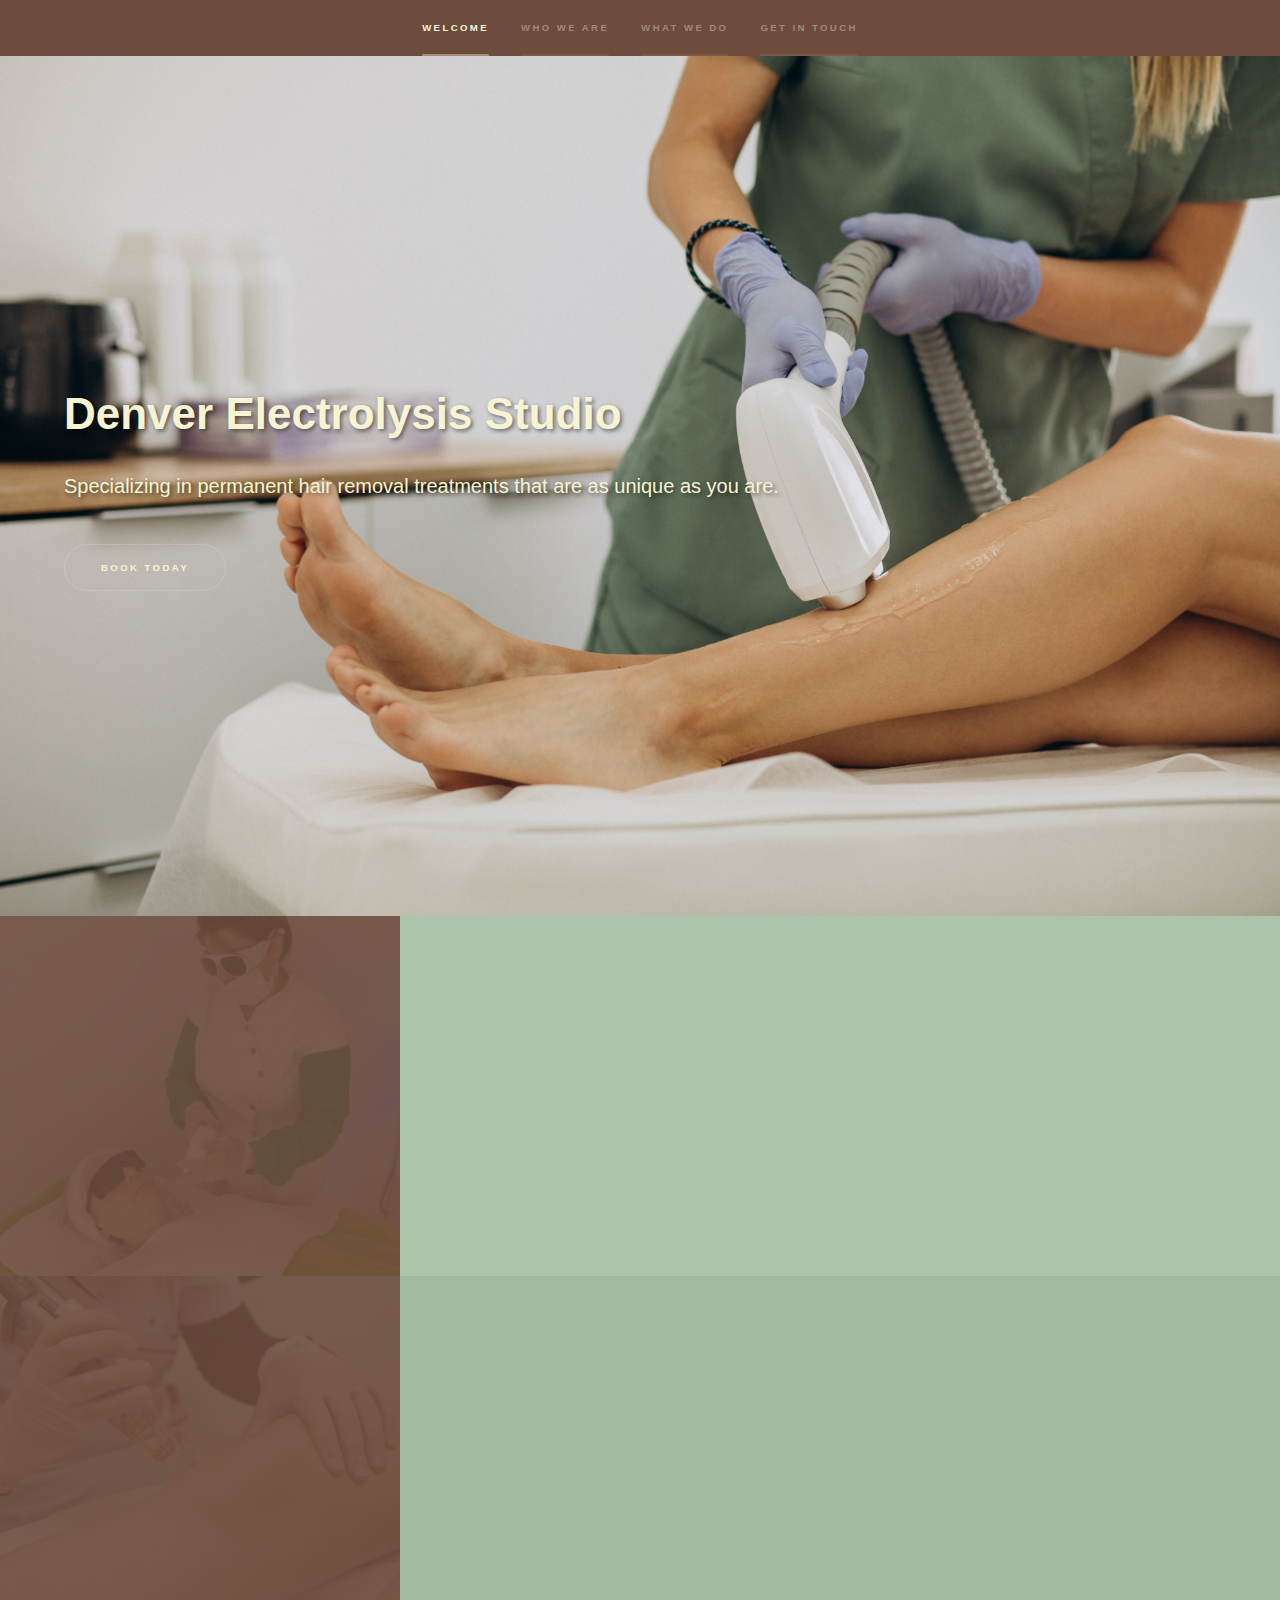
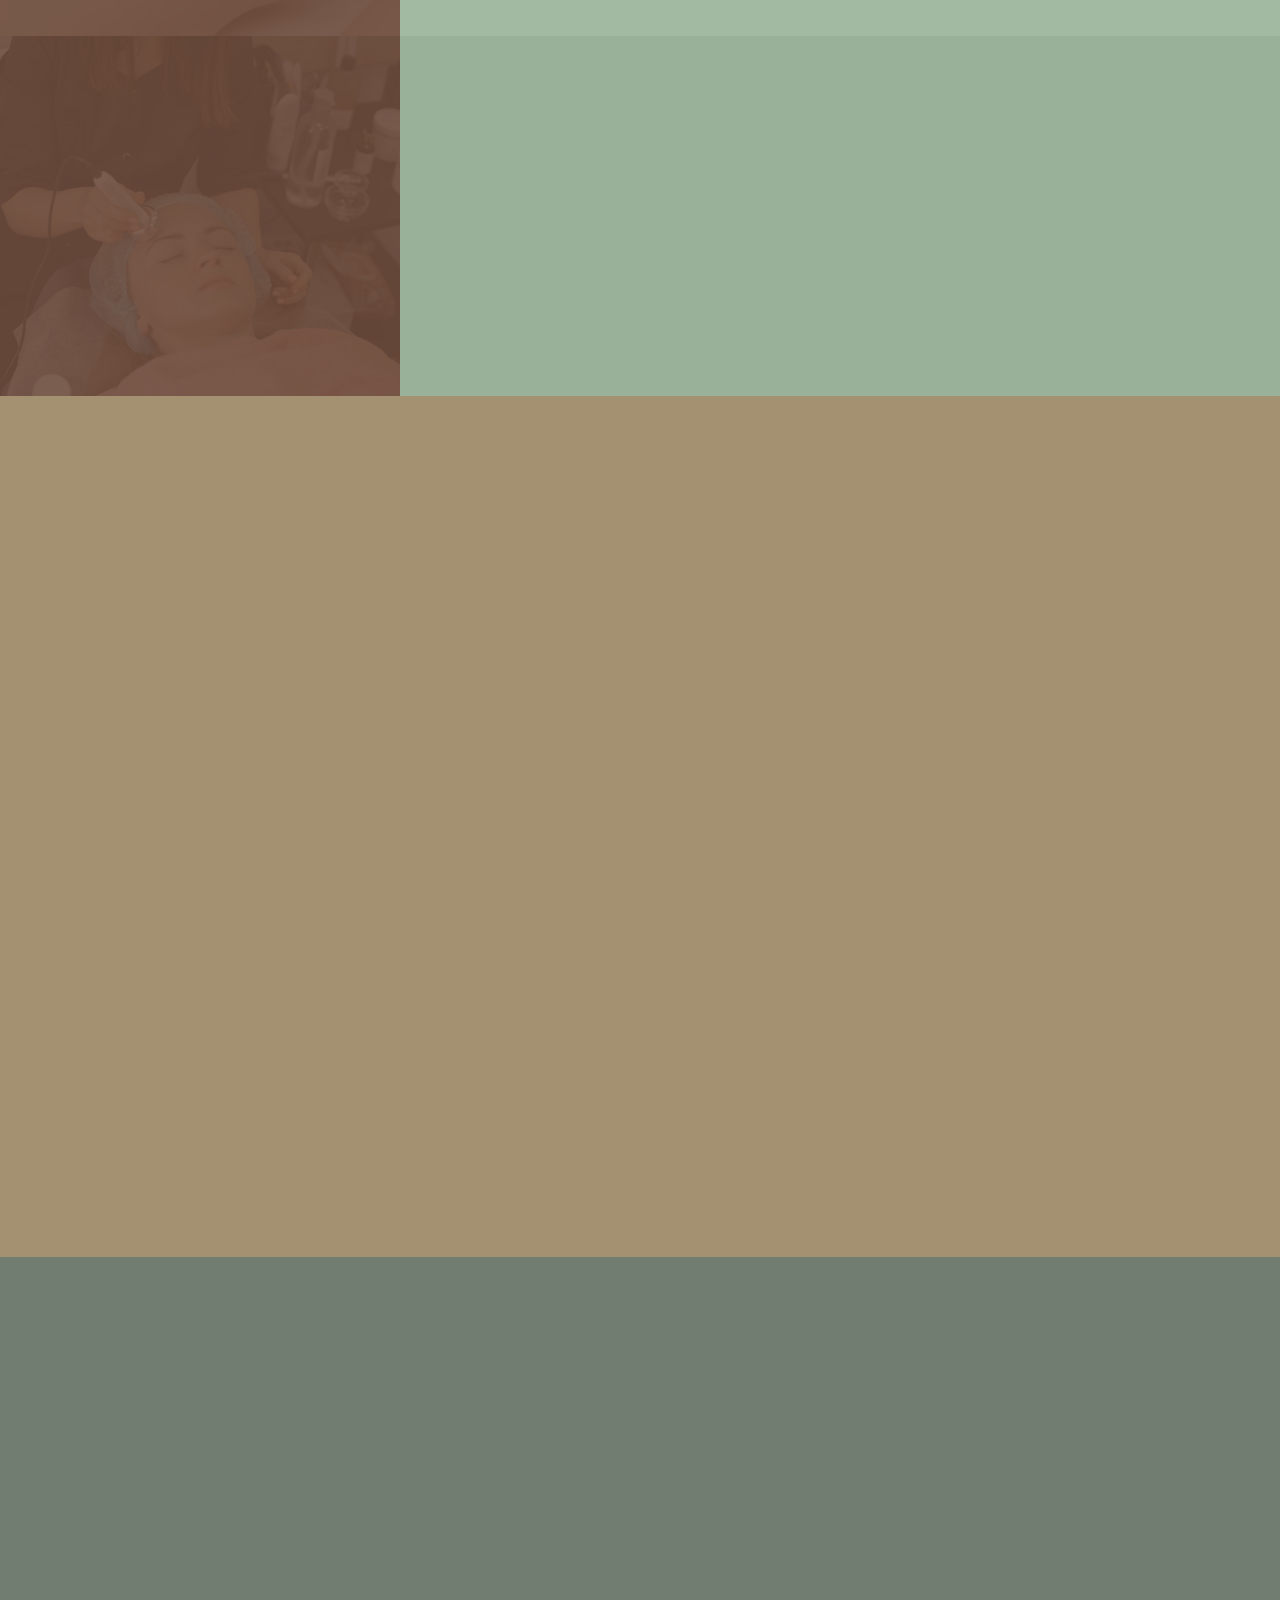
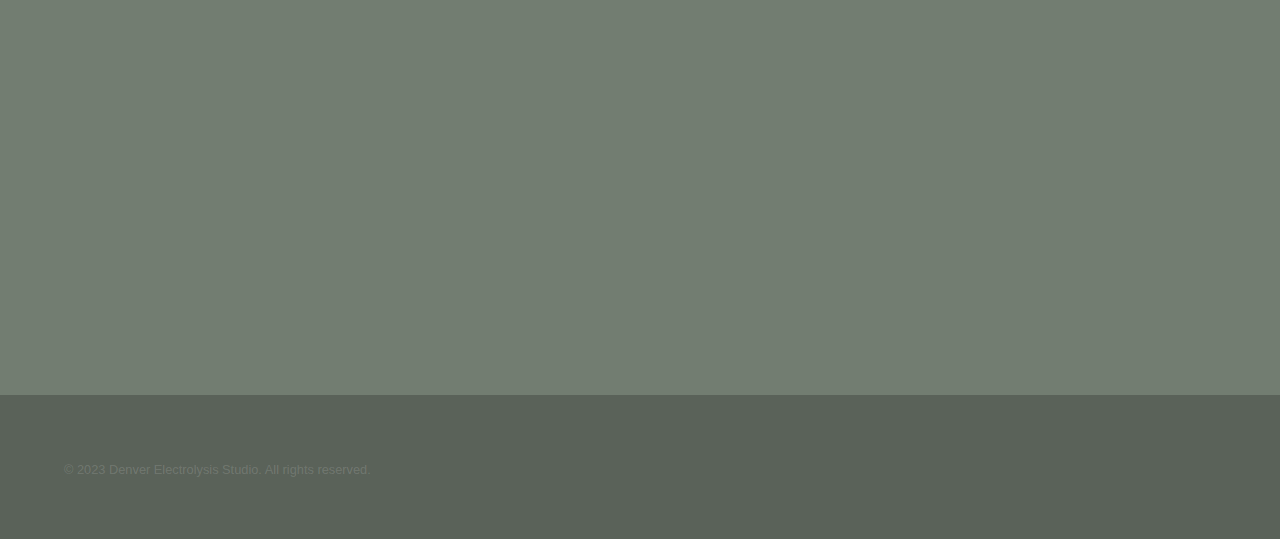
==== commit 12d4d5ef: "add link to booking site" ====
--- a/index.html
+++ b/index.html
@@ -39,7 +39,14 @@
             as you are.
           </p>
           <ul class="actions">
-            <li><a href="#one" class="button scrolly">Learn more</a></li>
+            <li>
+              <a
+                href="https://denverelectrolysis.glossgenius.com/"
+                target="_blank"
+                class="button scrolly"
+                >Book Today</a
+              >
+            </li>
           </ul>
         </div>
       </section>
@@ -217,6 +224,14 @@
                 </div>
                 <ul class="actions">
                   <li><a href="#" class="button submit">Send Message</a></li>
+                  <li>
+                    <a
+                      href="https://denverelectrolysis.glossgenius.com/"
+                      target="_blank"
+                      class="button scrolly"
+                      >Book Today</a
+                    >
+                  </li>
                 </ul>
               </form>
             </section>
--- a/assets/css/main.css
+++ b/assets/css/main.css
@@ -1,5 +1,9 @@
-@import "fontawesome-all.min.css";
-
+@import 'fontawesome-all.min.css';
+/*
+	Hyperspace by HTML5 UP
+	html5up.net | @ajlkn
+	Free for personal and commercial use under the CCA 3.0 license (html5up.net/license)
+*/
 html,
 body,
 div,
@@ -116,8 +120,7 @@
 q {
   quotes: none;
 }
-blockquote:before,
-blockquote:after,
+blockquote:before, blockquote:after,
 q:before,
 q:after {
   content: "";
@@ -1517,9 +1520,9 @@
 }
 
 /* Button */
-input[type="submit"],
-input[type="reset"],
-input[type="button"],
+input[type=submit],
+input[type=reset],
+input[type=button],
 button,
 .button {
   -moz-appearance: none;
@@ -1546,9 +1549,9 @@
   text-transform: uppercase;
   white-space: nowrap;
 }
-input[type="submit"]:after,
-input[type="reset"]:after,
-input[type="button"]:after,
+input[type=submit]:after,
+input[type=reset]:after,
+input[type=button]:after,
 button:after,
 .button:after {
   transform: scale(0.25);
@@ -1564,55 +1567,54 @@
   top: 0;
   width: 100%;
 }
-input[type="submit"].icon:before,
-input[type="reset"].icon:before,
-input[type="button"].icon:before,
+input[type=submit].icon:before,
+input[type=reset].icon:before,
+input[type=button].icon:before,
 button.icon:before,
 .button.icon:before {
   margin-right: 0.75em;
 }
-input[type="submit"].fit,
-input[type="reset"].fit,
-input[type="button"].fit,
+input[type=submit].fit,
+input[type=reset].fit,
+input[type=button].fit,
 button.fit,
 .button.fit {
   width: 100%;
 }
-input[type="submit"].small,
-input[type="reset"].small,
-input[type="button"].small,
+input[type=submit].small,
+input[type=reset].small,
+input[type=button].small,
 button.small,
 .button.small {
   font-size: 0.4em;
 }
-input[type="submit"].large,
-input[type="reset"].large,
-input[type="button"].large,
+input[type=submit].large,
+input[type=reset].large,
+input[type=button].large,
 button.large,
 .button.large {
   font-size: 0.8em;
 }
-input[type="submit"].primary,
-input[type="reset"].primary,
-input[type="button"].primary,
+input[type=submit].primary,
+input[type=reset].primary,
+input[type=button].primary,
 button.primary,
 .button.primary {
   background-color: #f6f4d2;
   color: #6d4c3d !important;
 }
-input[type="submit"].primary:after,
-input[type="reset"].primary:after,
-input[type="button"].primary:after,
+input[type=submit].primary:after,
+input[type=reset].primary:after,
+input[type=button].primary:after,
 button.primary:after,
 .button.primary:after {
   display: none;
 }
-input[type="submit"].disabled,
-input[type="submit"]:disabled,
-input[type="reset"].disabled,
-input[type="reset"]:disabled,
-input[type="button"].disabled,
-input[type="button"]:disabled,
+input[type=submit].disabled, input[type=submit]:disabled,
+input[type=reset].disabled,
+input[type=reset]:disabled,
+input[type=button].disabled,
+input[type=button]:disabled,
 button.disabled,
 button:disabled,
 .button.disabled,
@@ -1621,31 +1623,31 @@
   opacity: 0.5;
   pointer-events: none;
 }
-input[type="submit"]:hover,
-input[type="reset"]:hover,
-input[type="button"]:hover,
+input[type=submit]:hover,
+input[type=reset]:hover,
+input[type=button]:hover,
 button:hover,
 .button:hover {
   border-color: rgba(255, 255, 255, 0.55) !important;
 }
-input[type="submit"]:hover:after,
-input[type="reset"]:hover:after,
-input[type="button"]:hover:after,
+input[type=submit]:hover:after,
+input[type=reset]:hover:after,
+input[type=button]:hover:after,
 button:hover:after,
 .button:hover:after {
   opacity: 0.05;
   transform: scale(1);
 }
-input[type="submit"]:hover:active,
-input[type="reset"]:hover:active,
-input[type="button"]:hover:active,
+input[type=submit]:hover:active,
+input[type=reset]:hover:active,
+input[type=button]:hover:active,
 button:hover:active,
 .button:hover:active {
   border-color: #f6f4d2 !important;
 }
-input[type="submit"]:hover:active:after,
-input[type="reset"]:hover:active:after,
-input[type="button"]:hover:active:after,
+input[type=submit]:hover:active:after,
+input[type=reset]:hover:active:after,
+input[type=button]:hover:active:after,
 button:hover:active:after,
 .button:hover:active:after {
   opacity: 0.1;
@@ -1668,7 +1670,7 @@
   border-top: solid 1px rgba(255, 255, 255, 0.15);
   position: relative;
 }
-.features section:nth-child(-n + 2) {
+.features section:nth-child(-n+2) {
   border-top-width: 0;
 }
 .features section:nth-child(2n) {
@@ -1808,7 +1810,7 @@
   width: calc(50% - 0.75em);
 }
 form > .fields > .field.third {
-  width: calc(100% / 3 - 0.5em);
+  width: calc(100%/3 - 0.5em);
 }
 form > .fields > .field.quarter {
   width: calc(25% - 0.375em);
@@ -1842,10 +1844,10 @@
   font-size: 1.1em;
 }
 
-input[type="text"],
-input[type="password"],
-input[type="email"],
-input[type="tel"],
+input[type=text],
+input[type=password],
+input[type=email],
+input[type=tel],
 select,
 textarea {
   -moz-appearance: none;
@@ -1862,18 +1864,18 @@
   text-decoration: none;
   width: 100%;
 }
-input[type="text"]:invalid,
-input[type="password"]:invalid,
-input[type="email"]:invalid,
-input[type="tel"]:invalid,
+input[type=text]:invalid,
+input[type=password]:invalid,
+input[type=email]:invalid,
+input[type=tel]:invalid,
 select:invalid,
 textarea:invalid {
   box-shadow: none;
 }
-input[type="text"]:focus,
-input[type="password"]:focus,
-input[type="email"]:focus,
-input[type="tel"]:focus,
+input[type=text]:focus,
+input[type=password]:focus,
+input[type=email]:focus,
+input[type=tel]:focus,
 select:focus,
 textarea:focus {
   border-color: #f6f4d2;
@@ -1900,9 +1902,9 @@
   display: none;
 }
 
-input[type="text"],
-input[type="password"],
-input[type="email"],
+input[type=text],
+input[type=password],
+input[type=email],
 select {
   height: 2.75em;
   cursor: pointer;
@@ -1916,8 +1918,8 @@
   min-height: 10em;
 }
 
-input[type="checkbox"],
-input[type="radio"] {
+input[type=checkbox],
+input[type=radio] {
   -moz-appearance: none;
   -webkit-appearance: none;
   appearance: none;
@@ -1928,8 +1930,8 @@
   width: 1em;
   z-index: -1;
 }
-input[type="checkbox"] + label,
-input[type="radio"] + label {
+input[type=checkbox] + label,
+input[type=radio] + label {
   text-decoration: none;
   color: rgba(255, 255, 255, 0.55);
   cursor: pointer;
@@ -1940,8 +1942,8 @@
   padding-right: 0.75em;
   position: relative;
 }
-input[type="checkbox"] + label:before,
-input[type="radio"] + label:before {
+input[type=checkbox] + label:before,
+input[type=radio] + label:before {
   -moz-osx-font-smoothing: grayscale;
   -webkit-font-smoothing: antialiased;
   display: inline-block;
@@ -1953,8 +1955,8 @@
   font-family: "Font Awesome 5 Free";
   font-weight: 900;
 }
-input[type="checkbox"] + label:before,
-input[type="radio"] + label:before {
+input[type=checkbox] + label:before,
+input[type=radio] + label:before {
   background: rgba(255, 255, 255, 0.05);
   border-radius: 0.25em;
   border: solid 1px rgba(255, 255, 255, 0.15);
@@ -1969,24 +1971,24 @@
   top: 0;
   width: 2.0625em;
 }
-input[type="checkbox"]:checked + label:before,
-input[type="radio"]:checked + label:before {
+input[type=checkbox]:checked + label:before,
+input[type=radio]:checked + label:before {
   background: #f6f4d2;
   border-color: #f6f4d2;
   color: #a39171;
   content: "\f00c";
 }
-input[type="checkbox"]:focus + label:before,
-input[type="radio"]:focus + label:before {
+input[type=checkbox]:focus + label:before,
+input[type=radio]:focus + label:before {
   border-color: #f6f4d2;
   box-shadow: 0 0 0 1px #f6f4d2;
 }
 
-input[type="checkbox"] + label:before {
+input[type=checkbox] + label:before {
   border-radius: 0.25em;
 }
 
-input[type="radio"] + label:before {
+input[type=radio] + label:before {
   border-radius: 100%;
 }
 
@@ -2084,12 +2086,10 @@
   border-radius: 0.25em;
   display: block;
 }
-.image.left,
-.image.right {
+.image.left, .image.right {
   max-width: 40%;
 }
-.image.left img,
-.image.right img {
+.image.left img, .image.right img {
   width: 100%;
 }
 .image.left {
@@ -2237,16 +2237,16 @@
   ul.actions:not(.fixed) li:first-child {
     padding-top: 0;
   }
-  ul.actions:not(.fixed) li input[type="submit"],
-  ul.actions:not(.fixed) li input[type="reset"],
-  ul.actions:not(.fixed) li input[type="button"],
+  ul.actions:not(.fixed) li input[type=submit],
+  ul.actions:not(.fixed) li input[type=reset],
+  ul.actions:not(.fixed) li input[type=button],
   ul.actions:not(.fixed) li button,
   ul.actions:not(.fixed) li .button {
     width: 100%;
   }
-  ul.actions:not(.fixed) li input[type="submit"].icon:before,
-  ul.actions:not(.fixed) li input[type="reset"].icon:before,
-  ul.actions:not(.fixed) li input[type="button"].icon:before,
+  ul.actions:not(.fixed) li input[type=submit].icon:before,
+  ul.actions:not(.fixed) li input[type=reset].icon:before,
+  ul.actions:not(.fixed) li input[type=button].icon:before,
   ul.actions:not(.fixed) li button.icon:before,
   ul.actions:not(.fixed) li .button.icon:before {
     margin-left: -0.5rem;
@@ -2279,12 +2279,10 @@
 ul.icons li:last-child {
   padding-right: 0;
 }
-ul.icons li > a,
-ul.icons li > span {
+ul.icons li > a, ul.icons li > span {
   border: 0;
 }
-ul.icons li > a .label,
-ul.icons li > span .label {
+ul.icons li > a .label, ul.icons li > span .label {
   display: none;
 }
 
@@ -2316,8 +2314,7 @@
 }
 
 /* Section/Article */
-section.special,
-article.special {
+section.special, article.special {
   text-align: center;
 }
 
@@ -2473,12 +2470,10 @@
 .spotlights > section:nth-child(3) {
   background-color: rgba(0, 0, 0, 0.1);
 }
-.spotlights > section.inactive > .image:before,
-body.is-preload .spotlights > section > .image:before {
+.spotlights > section.inactive > .image:before, body.is-preload .spotlights > section > .image:before {
   opacity: 1;
 }
-.spotlights > section.inactive > .content > .inner,
-body.is-preload .spotlights > section > .content > .inner {
+.spotlights > section.inactive > .content > .inner, body.is-preload .spotlights > section > .content > .inner {
   transform: translateX(-1em);
   opacity: 0;
 }
@@ -2498,8 +2493,7 @@
   .spotlights > section > .content {
     width: 100%;
   }
-  .spotlights > section.inactive > .content > .inner,
-  body.is-preload .spotlights > section > .content > .inner {
+  .spotlights > section.inactive > .content > .inner, body.is-preload .spotlights > section > .content > .inner {
     transform: translateY(1em);
   }
 }
@@ -2528,7 +2522,7 @@
   border-left: 0;
   border-right: 0;
 }
-table tbody tr:nth-child(2n + 1) {
+table tbody tr:nth-child(2n+1) {
   background-color: rgba(255, 255, 255, 0.05);
 }
 table td {
@@ -2652,8 +2646,7 @@
   transition: opacity 1s ease, transform 1s ease;
   opacity: 1;
 }
-.wrapper.fade-up.inactive > .inner,
-body.is-preload .wrapper.fade-up > .inner {
+.wrapper.fade-up.inactive > .inner, body.is-preload .wrapper.fade-up > .inner {
   opacity: 0;
   transform: translateY(1em);
 }
@@ -2662,8 +2655,7 @@
   transition: opacity 1s ease, transform 1s ease;
   opacity: 1;
 }
-.wrapper.fade-down.inactive > .inner,
-body.is-preload .wrapper.fade-down > .inner {
+.wrapper.fade-down.inactive > .inner, body.is-preload .wrapper.fade-down > .inner {
   opacity: 0;
   transform: translateY(-1em);
 }
@@ -2671,8 +2663,7 @@
   transition: opacity 1s ease;
   opacity: 1;
 }
-.wrapper.fade.inactive > .inner,
-body.is-preload .wrapper.fade > .inner {
+.wrapper.fade.inactive > .inner, body.is-preload .wrapper.fade > .inner {
   opacity: 0;
 }
 
@@ -2755,6 +2746,12 @@
 
 /* Wrapper (main) */
 @media screen and (max-width: 736px) {
+  #one section {
+    display: flex;
+    flex-direction: column-reverse;
+  }
+}
+@media screen and (max-width: 980px) {
   #one section {
     display: flex;
     flex-direction: column-reverse;
@@ -2925,8 +2922,7 @@
   text-decoration: none;
   text-transform: uppercase;
 }
-#sidebar nav a:before,
-#sidebar nav a:after {
+#sidebar nav a:before, #sidebar nav a:after {
   border-radius: 0.2em;
   bottom: 0;
   content: "";
@@ -3044,4 +3040,4 @@
   #intro {
     background-attachment: scroll;
   }
-} /*# sourceMappingURL=main.css.map */
+}/*# sourceMappingURL=main.css.map */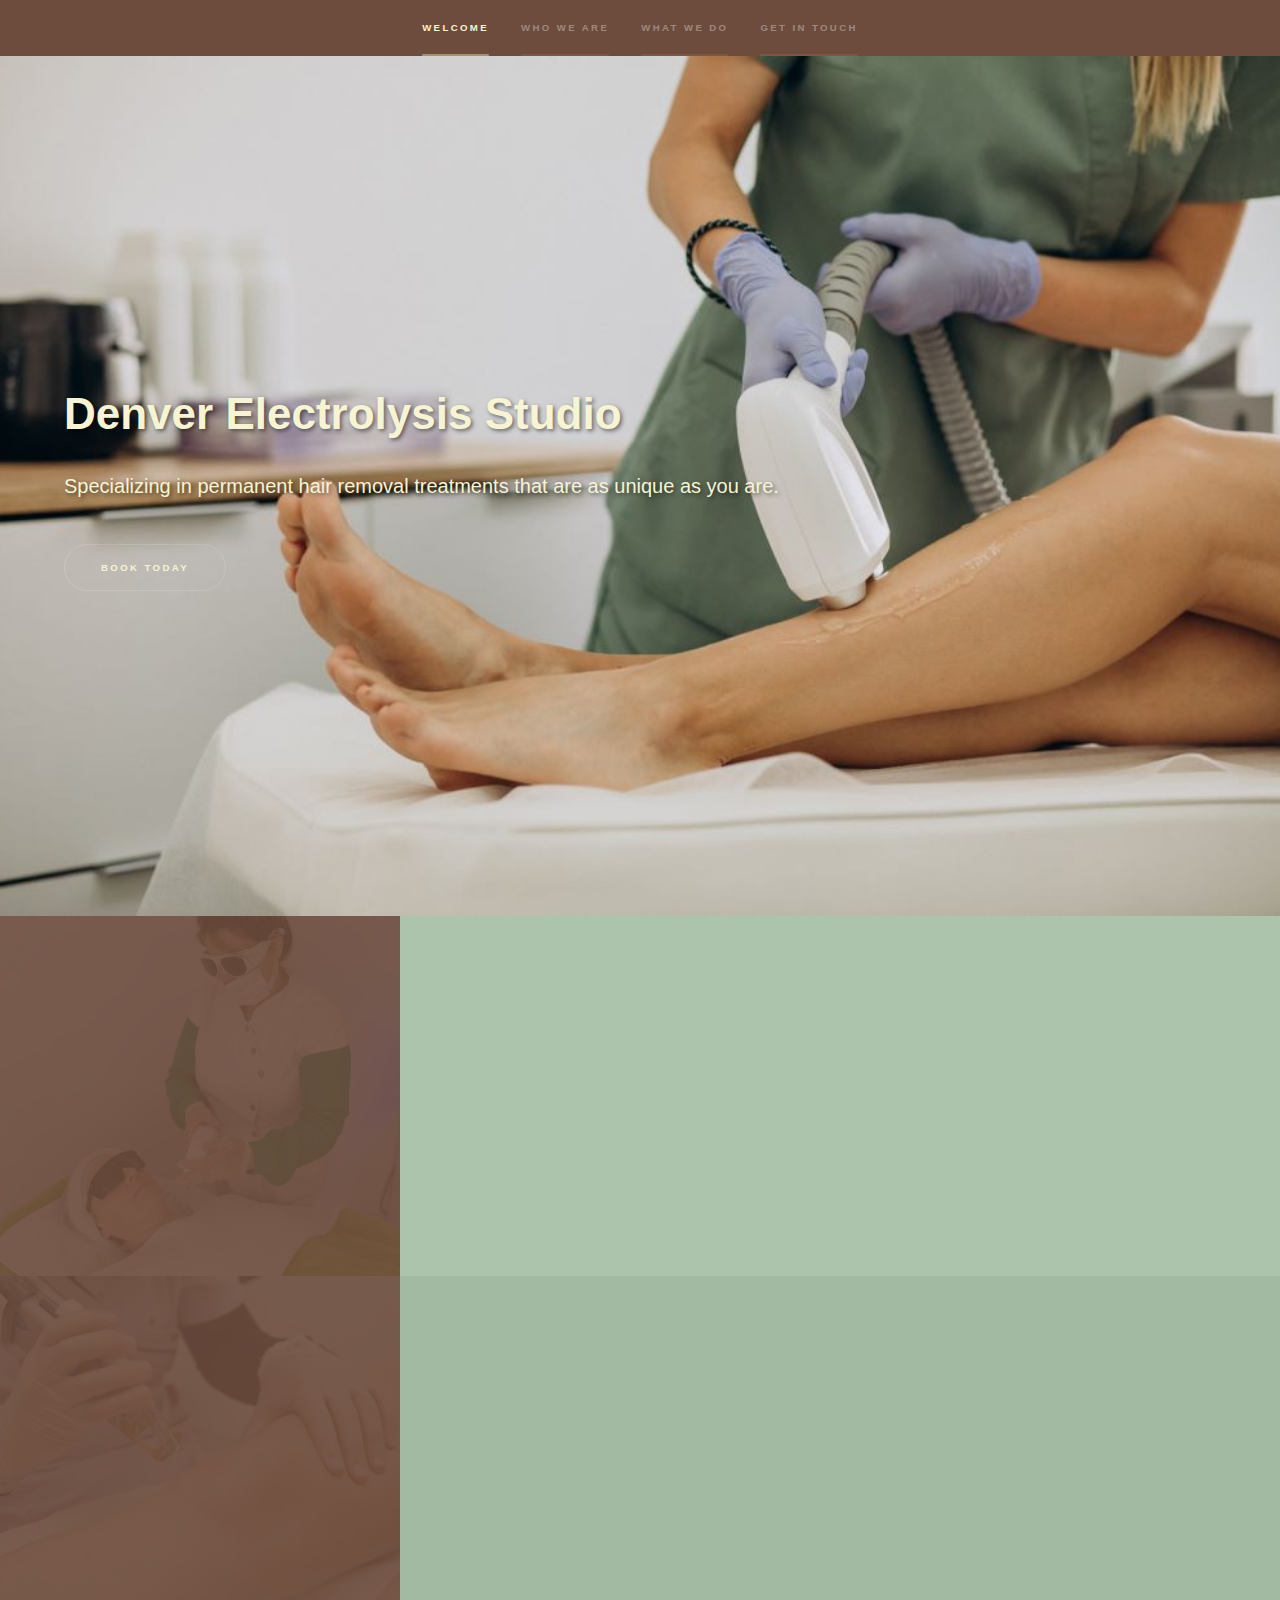
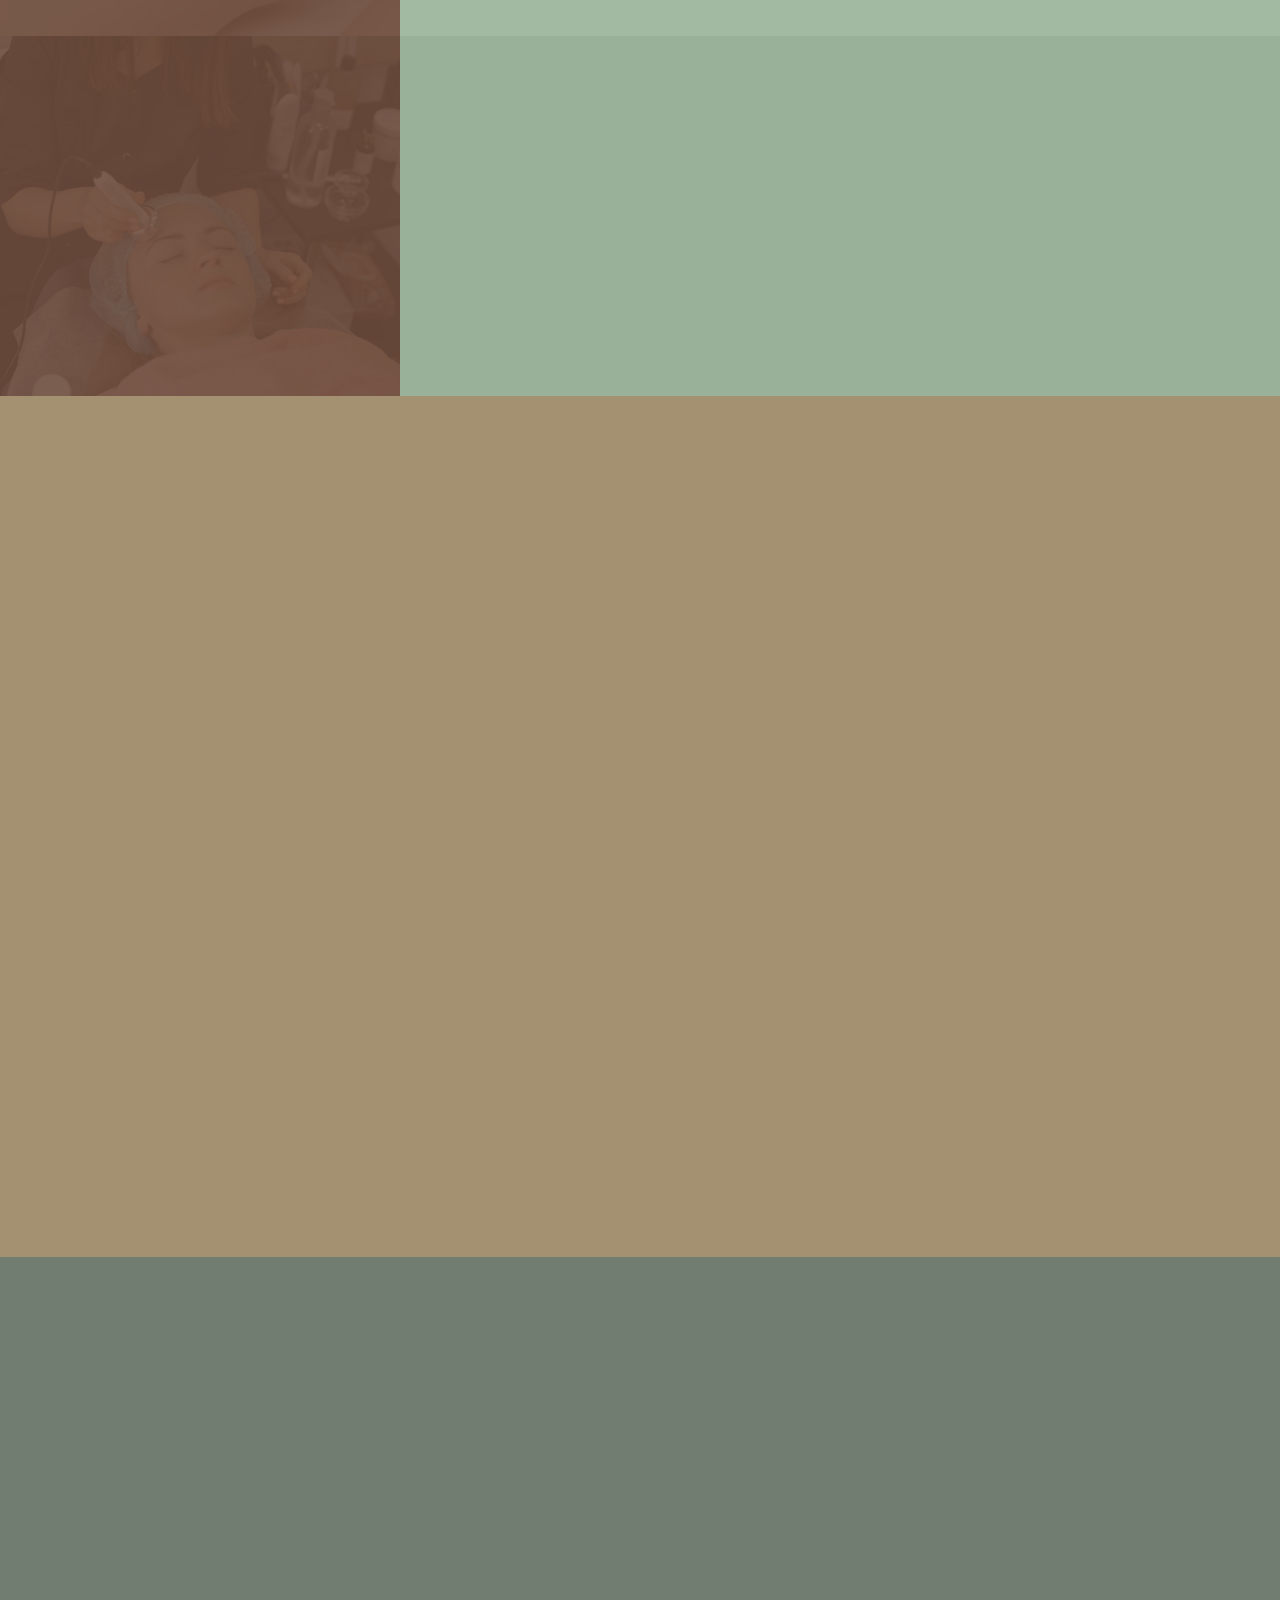
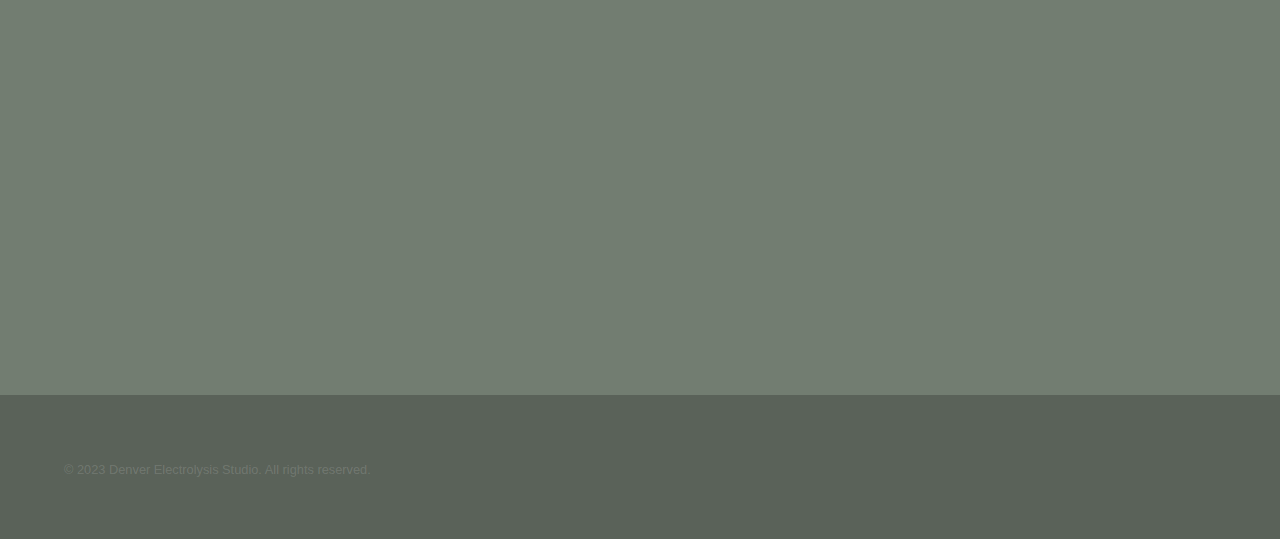
==== commit b0d3ac06: "run accessibility tests" ====
--- a/index.html
+++ b/index.html
@@ -1,12 +1,16 @@
 <!DOCTYPE html>
 
-<html>
+<html lang="en">
   <head>
     <title>Denver Electrolysis Studio</title>
     <meta charset="utf-8" />
     <meta
       name="viewport"
-      content="width=device-width, initial-scale=1, user-scalable=no"
+      content="width=device-width, initial-scale=1, user-scalable=yes"
+    />
+    <meta
+      name="description"
+      content="Our Denver-based electrolysis studio provides safe and effective hair removal treatments, operated by a licensed electrolysis professional. Say goodbye to unwanted hair and enjoy smooth, glowing skin."
     />
     <link rel="stylesheet" href="/assets/css/main.css" />
     <noscript
@@ -54,8 +58,14 @@
       <!-- One -->
       <section id="one" class="wrapper style2 spotlights">
         <section>
-          <a href="#two" class="image scrolly"
-            ><img src="images/pic01.jpg" alt="" data-position="center center"
+          <a
+            href="#two"
+            class="image scrolly"
+            aria-label="a woman using an electrolysis device on another womman who is laying down"
+            ><img
+              src="images/pic01.jpg"
+              alt="a woman using an electrolysis device on another womman who is laying down"
+              data-position="center center"
           /></a>
           <div class="content">
             <div class="inner">
@@ -73,8 +83,14 @@
           </div>
         </section>
         <section>
-          <a href="#two" class="image scrolly"
-            ><img src="images/pic02.jpg" alt="" data-position="top center"
+          <a
+            href="#two"
+            class="image scrolly"
+            aria-label="a person using an electrolysis device on another person's leg"
+            ><img
+              src="images/pic02.jpg"
+              alt="a person using an electrolysis device on another person's leg"
+              data-position="top center"
           /></a>
           <div class="content">
             <div class="inner">
@@ -91,8 +107,14 @@
           </div>
         </section>
         <section>
-          <a href="#two" class="image scrolly"
-            ><img src="images/pic03.jpg" alt="" data-position="25% 25%"
+          <a
+            href="#two"
+            class="image scrolly"
+            aria-label="a woman using an electrolysis device on another woman's forehead"
+            ><img
+              src="images/pic03.jpg"
+              alt="a woman using an electrolysis device on another woman's forehead"
+              data-position="25% 25%"
           /></a>
           <div class="content">
             <div class="inner">
--- a/assets/css/main.css
+++ b/assets/css/main.css
@@ -2758,6 +2758,24 @@
   }
 }
 
+@media screen and (orientation: landscape) and (max-width: 736px) {
+  #one img {
+    max-width: 100%;
+    height: auto;
+    -o-object-fit: cover;
+       object-fit: cover;
+  }
+}
+
+@media screen and (orientation: landscape) and (max-width: 980px) {
+  #one img {
+    max-width: 100%;
+    height: auto;
+    -o-object-fit: cover;
+       object-fit: cover;
+  }
+}
+
 #sidebar + #wrapper {
   margin-left: 18em;
 }
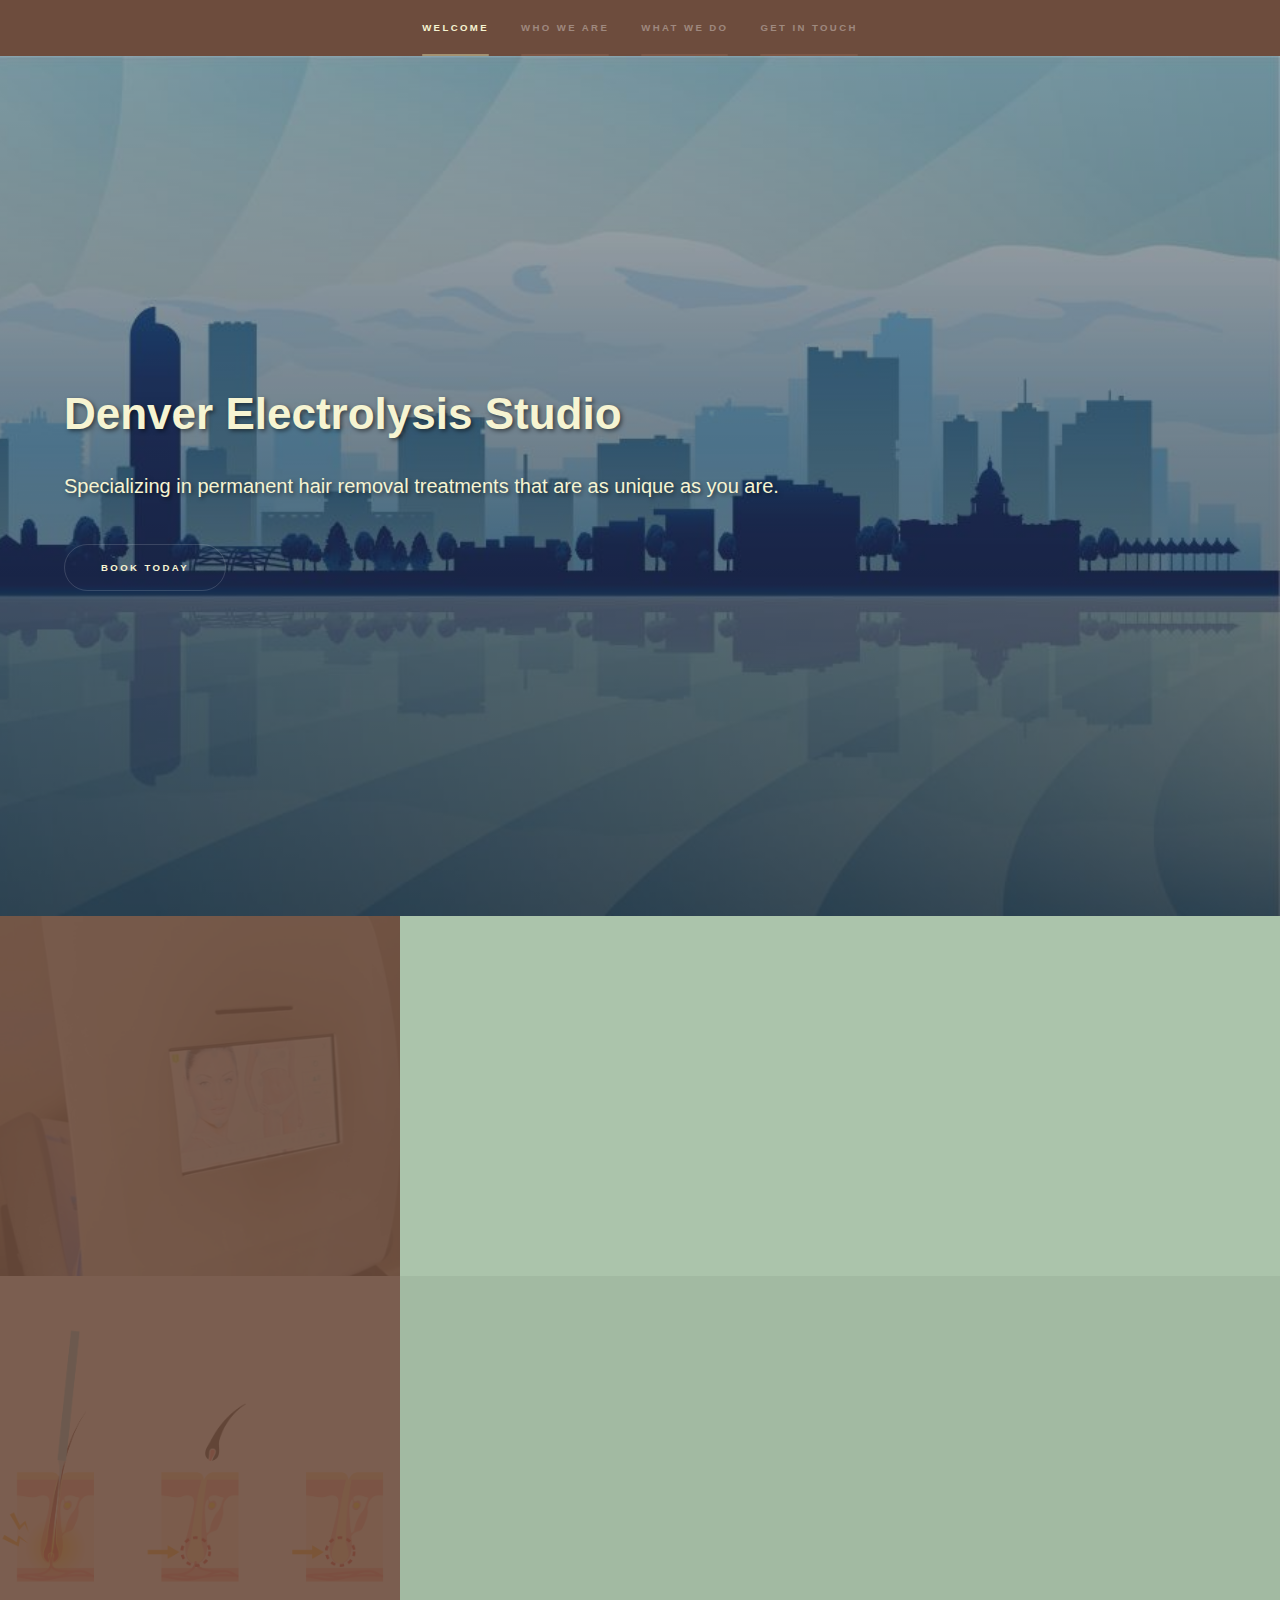
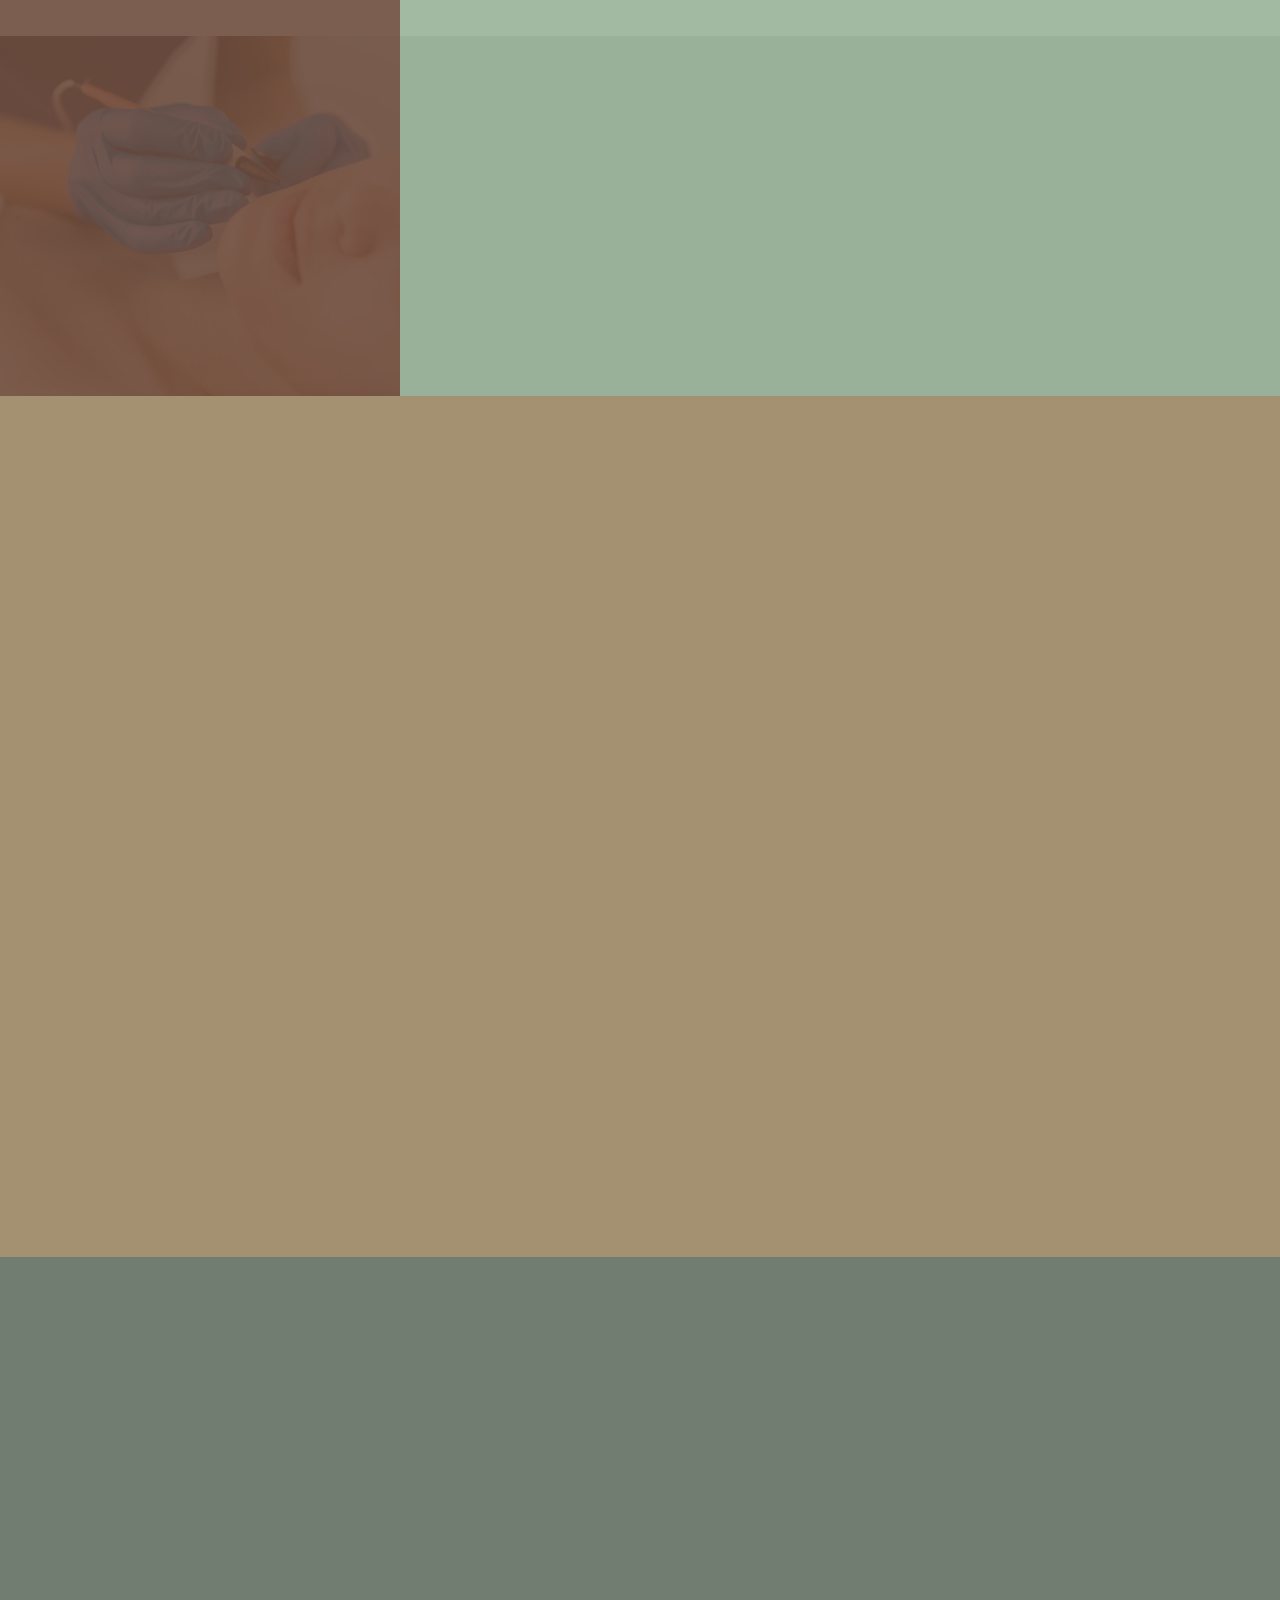
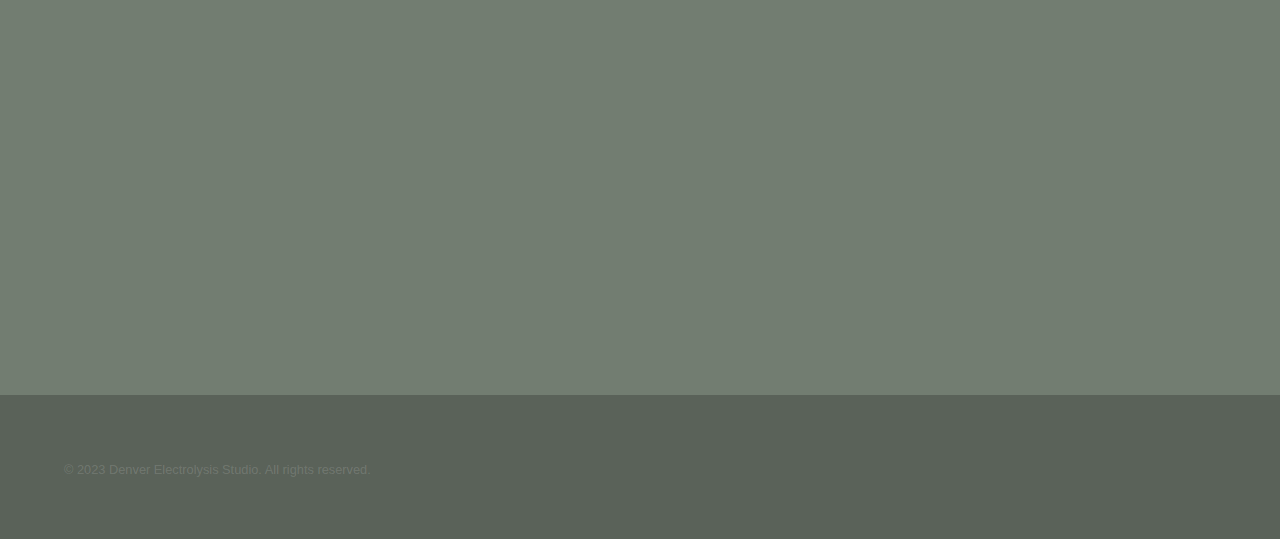
==== commit 7dfab598: "add images from client" ====
--- a/index.html
+++ b/index.html
@@ -82,7 +82,7 @@
             </div>
           </div>
         </section>
-        <section>
+        <section id="image_two">
           <a
             href="#two"
             class="image scrolly"
--- a/assets/css/main.css
+++ b/assets/css/main.css
@@ -2456,7 +2456,7 @@
   -moz-justify-content: center;
   -ms-justify-content: center;
   justify-content: center;
-  width: 50em;
+  width: 40em;
   -ms-flex: 1;
 }
 .spotlights > section > .content > .inner {
@@ -3031,7 +3031,7 @@
 /* Intro */
 #intro {
   background-attachment: fixed;
-  background-image: url("/images/banner.jpg");
+  background-image: linear-gradient(rgba(0, 0, 0, 0.3), rgba(0, 0, 0, 0.6)), url("/images/banner.jpg");
   background-position: top right;
   background-repeat: no-repeat;
   background-size: cover;
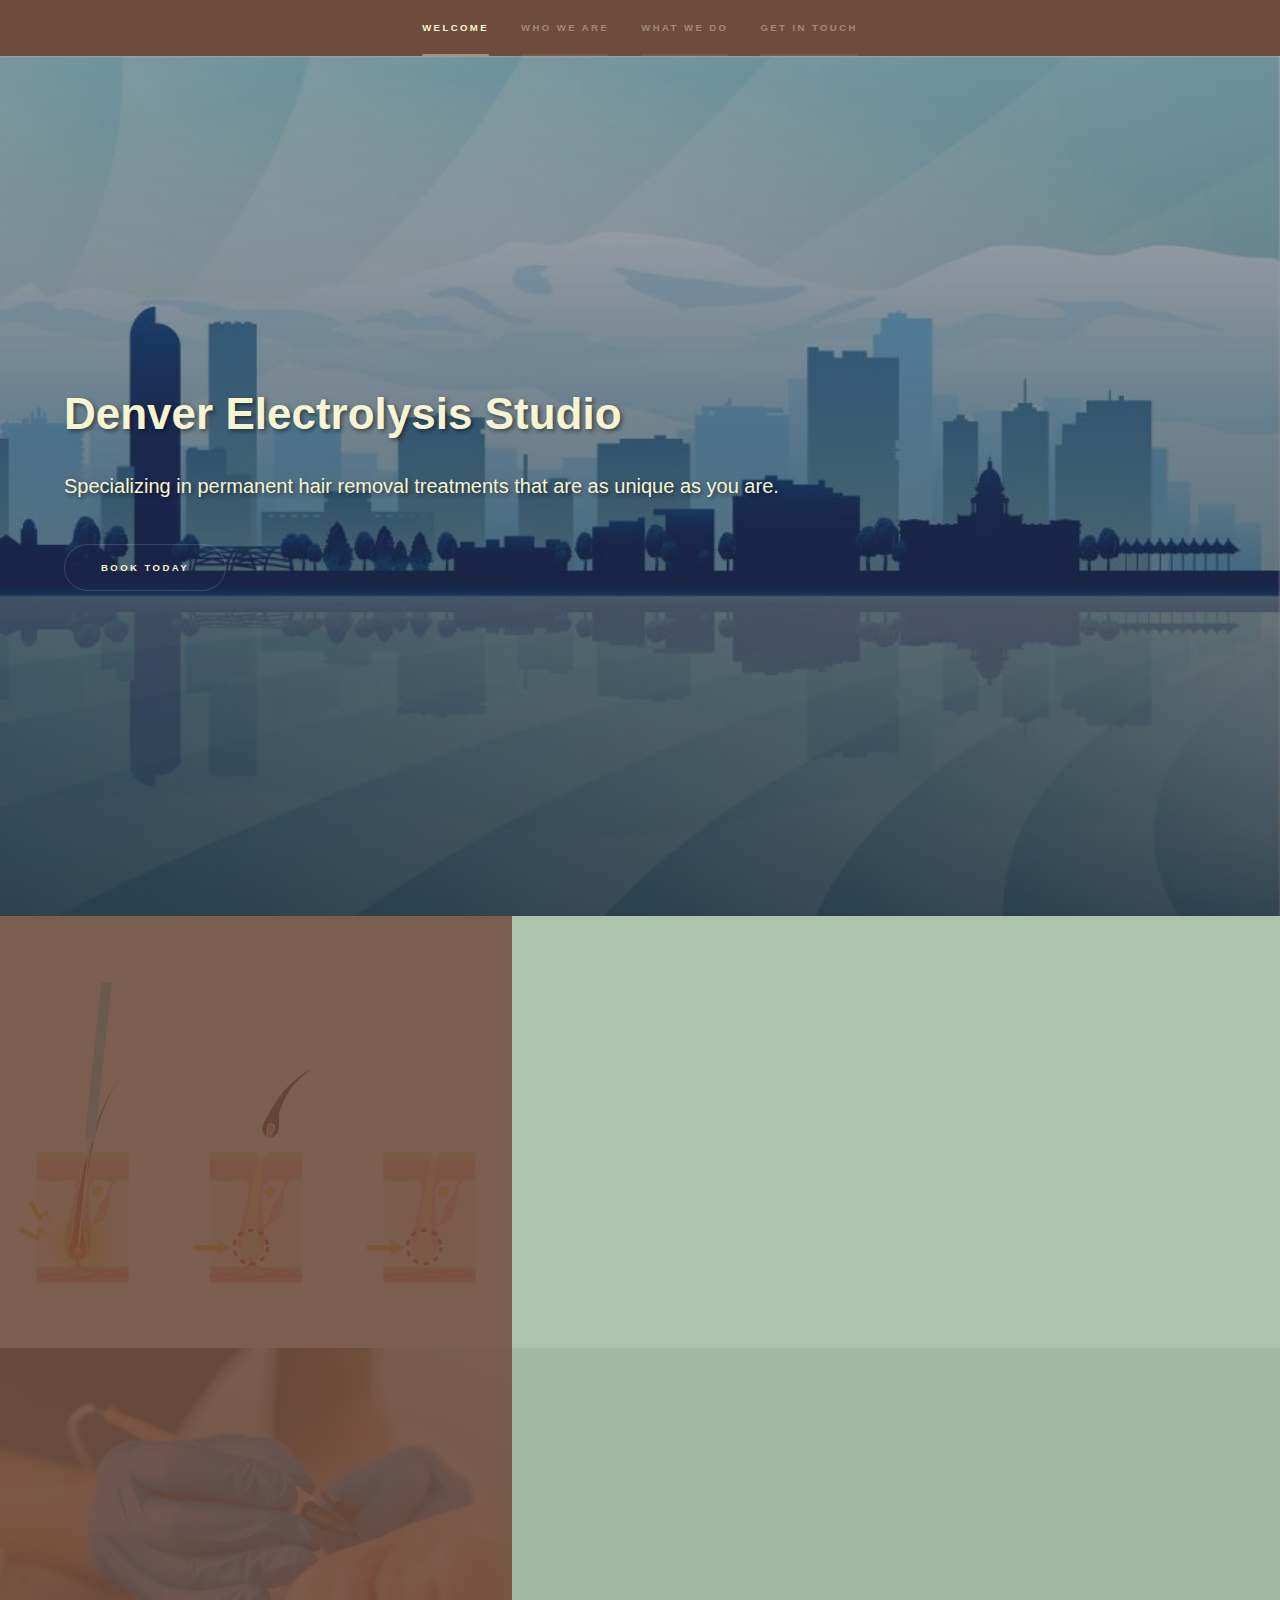
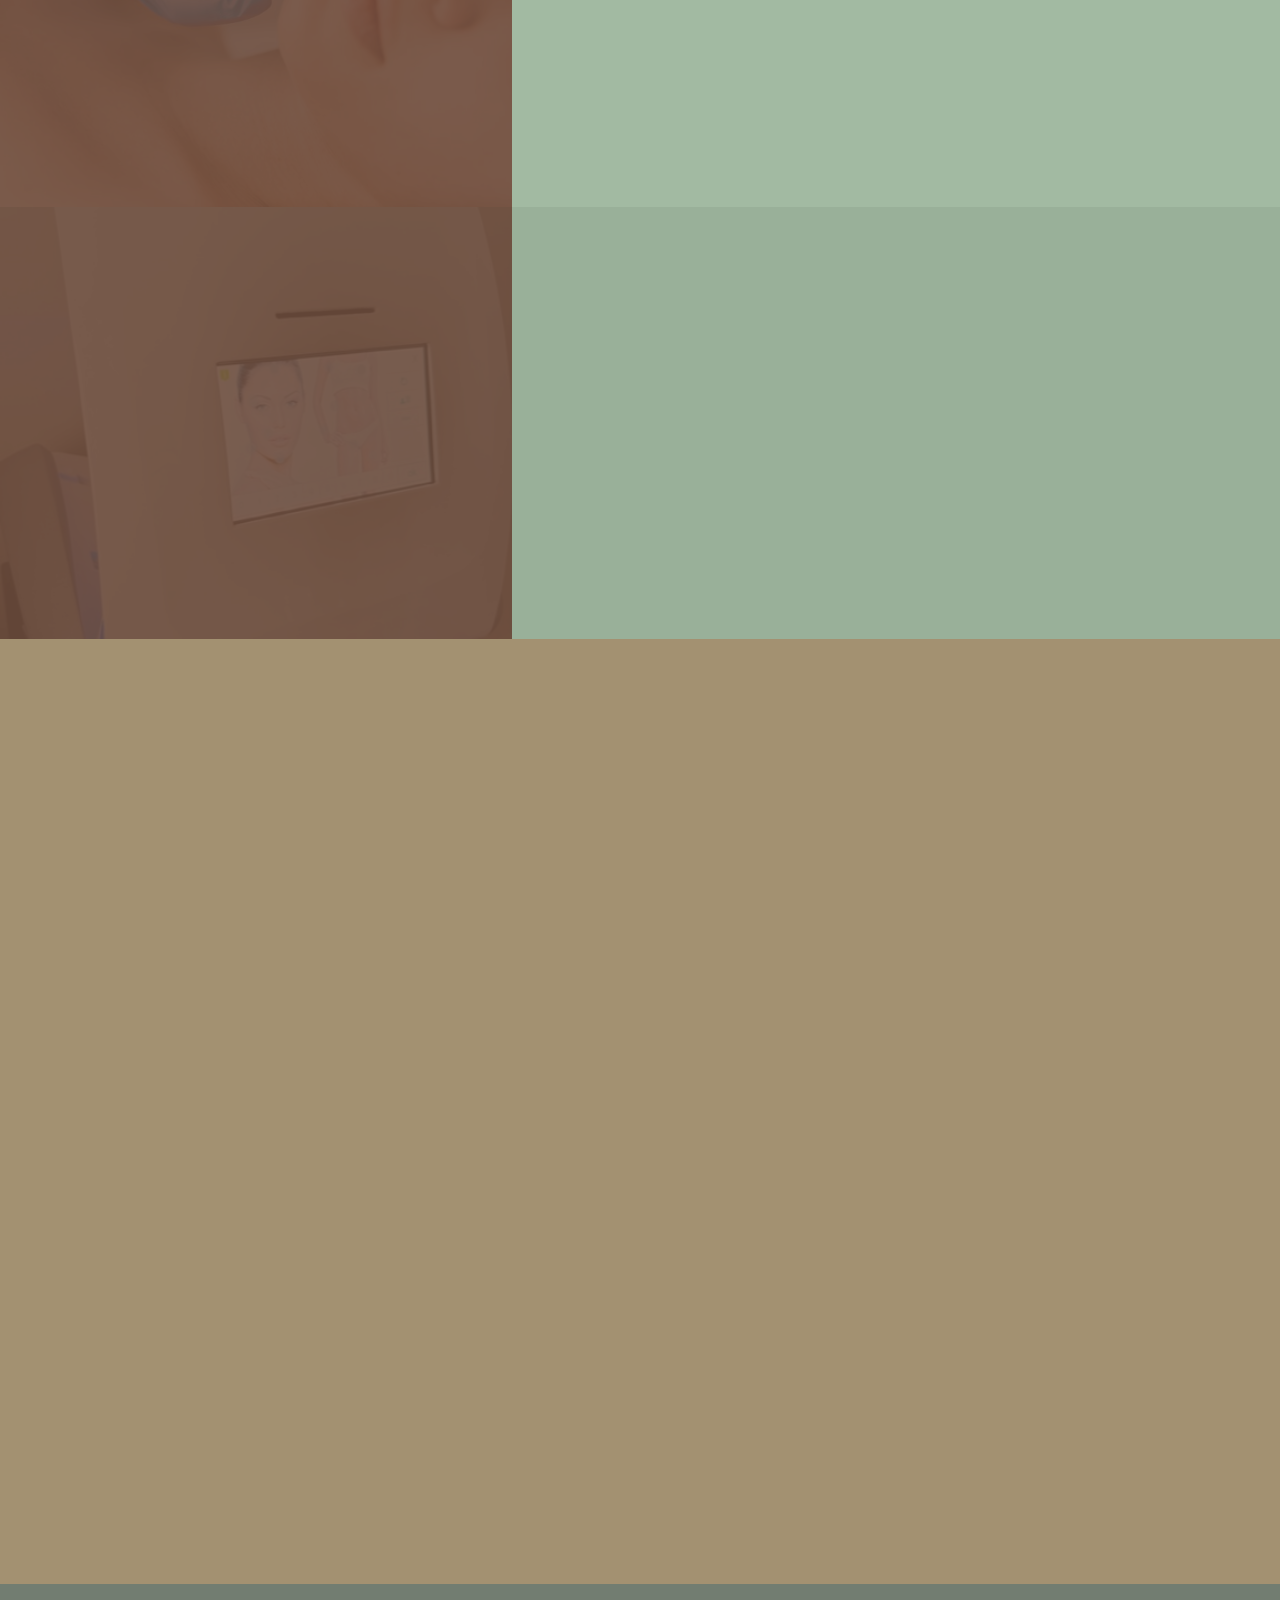
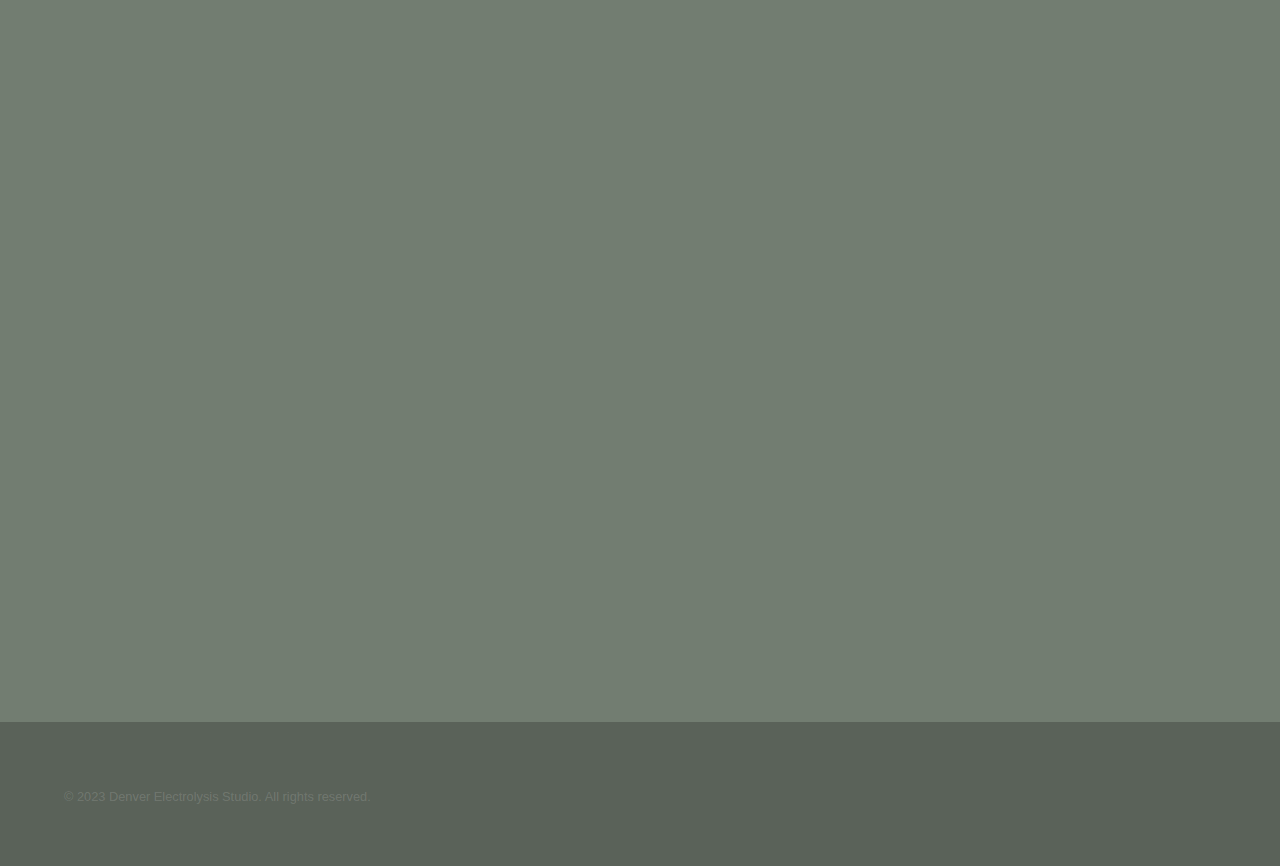
==== commit 291c2c60: "complete second set of copy revisions" ====
--- a/index.html
+++ b/index.html
@@ -57,31 +57,6 @@
 
       <!-- One -->
       <section id="one" class="wrapper style2 spotlights">
-        <section>
-          <a
-            href="#two"
-            class="image scrolly"
-            aria-label="a woman using an electrolysis device on another womman who is laying down"
-            ><img
-              src="images/pic01.jpg"
-              alt="a woman using an electrolysis device on another womman who is laying down"
-              data-position="center center"
-          /></a>
-          <div class="content">
-            <div class="inner">
-              <h2>State-Of-The-Art</h2>
-              <p>
-                We utilize the Apilus xCell’s advanced technology to provide
-                greater efficiency, speed, and comfort.
-              </p>
-              <ul class="actions">
-                <li>
-                  <a href="#two" class="button scrolly">Learn more</a>
-                </li>
-              </ul>
-            </div>
-          </div>
-        </section>
         <section id="image_two">
           <a
             href="#two"
@@ -94,11 +69,14 @@
           /></a>
           <div class="content">
             <div class="inner">
-              <h2>Competent and Qualified</h2>
-              <p>
-                Treatment administered by Ohio State licensed Electrologist with
-                advanced certifications in laser based hair removal (Colorado
-                currently does not regulate Electrologists).
+              <h2>Knowledgeable and Skilled</h2>
+              <p>
+                At Denver Electrolysis Studio, our electrologist is licensed by
+                the Ohio State Medical Board* and holds multiple certifications
+                in advanced laser based hair removal. We provide the most
+                competent and effective treatments available through continuing
+                education and staying on top of current social issues and
+                trends. *Colorado does not currently regulate electrologists.
               </p>
               <ul class="actions">
                 <li><a href="#two" class="button scrolly">Learn more</a></li>
@@ -120,8 +98,13 @@
             <div class="inner">
               <h2>Experienced and Professional</h2>
               <p>
-                Trust us to help you achieve the smooth and hair-free skin
-                you've always wanted.
+                Amy Switzer (she/her) is a Certified Professional Electrologist
+                (CPE) and laser hair removal specialist. She is passionate about
+                treating clients with unwanted hair and respects the sensitive
+                and discreet nature of her work. She has treated hundreds of
+                clients and is immensely skilled, precise, and fast. Amy sets
+                her clients at ease by listening to their needs and approaching
+                her work with transparency, kindness, and humor.
               </p>
               <ul class="actions">
                 <li><a href="#two" class="button">Learn more</a></li>
@@ -129,62 +112,95 @@
             </div>
           </div>
         </section>
+        <section>
+          <a
+            href="#two"
+            class="image scrolly"
+            aria-label="a woman using an electrolysis device on another womman who is laying down"
+            ><img
+              src="images/pic01.jpg"
+              alt="a woman using an electrolysis device on another womman who is laying down"
+              data-position="center center"
+          /></a>
+          <div class="content">
+            <div class="inner">
+              <h2>State-Of-The-Art</h2>
+              <p>
+                We utilize Apilus xCell - the number one brand of electrolysis
+                equipment guaranteeing gentle 100% permanent hair removal.
+                Apilus offers the most advanced technology, delivering effective
+                and comfortable treatments with rapid results. We provide each
+                client with personalized attention and exceed expectations by
+                addressing your specific concerns and goals of hair removal.
+              </p>
+              <ul class="actions">
+                <li>
+                  <a href="#two" class="button scrolly">Learn more</a>
+                </li>
+              </ul>
+            </div>
+          </div>
+        </section>
       </section>
 
       <!-- Two -->
       <section id="two" class="wrapper style3 fade-up">
         <div class="inner">
-          <h2>What we do</h2>
+          <h2>Treatment You Can Trust</h2>
           <p>
-            We offer the latest and most effective technology to help you
-            achieve silky smooth, hair-free skin. Using state-of-the-art laser
-            equipment that delivers powerful and precise energy to target hair
-            follicles, without damaging the surrounding skin. Unlike traditional
-            hair removal methods, such as waxing, shaving or plucking, laser
-            hair removal provides a long-lasting solution that eliminates hair
-            growth from the root.
+            Electrolysis is the only FDA-approved 100% permanent hair removal
+            method. Electrolysis eliminates hair from the root - unlike
+            traditional hair removal methods, such as waxing, shaving, or
+            plucking. Electrolysis works on all genders, skin tones, hair types,
+            and tattoos - unlike laser hair removal which only targets dark
+            hair, reduces hair growth, and causes distortion of body art.
           </p>
           <div class="features">
             <section>
               <!-- <span class="icon solid major fa-code"></span> -->
               <h3>Safe and Comfortable</h3>
               <p>
-                Our laser hair removal treatment is safe, non-invasive and
-                virtually painless, making it an ideal choice for both men and
-                women who want to enjoy the benefits of permanent hair
-                reduction.
+                We provide treatment that respects and values you, just as you
+                are. Unwanted hair may feel embarrassing - we’re here to solve
+                that problem for you and help you live your best life. We can
+                remove hair from nearly any part of the body with little to no
+                recovery time. You can relax knowing that we adhere to the
+                American Electrology Association’s strict standards of
+                sterilization.
               </p>
             </section>
             <section>
               <!-- <span class="icon solid major fa-lock"></span> -->
-              <h3>Treatments tailored for you</h3>
-              <p>
-                Our lasers are suitable for all skin types and tones, and we
-                offer customized treatment plans to meet your specific needs and
-                goals. Whether you want to get rid of unwanted hair on your
-                face, arms, legs, back or any other area, we can help you
-                achieve the results you desire.
+              <h3>individualized and Transgender Care</h3>
+              <p>
+                We believe everyone has unique needs and deserves compassionate
+                care. We understand that permanent hair removal can be
+                life-changing. We’re a Transgender Safe Space offering GRS hair
+                removal. Whether you’re starting your hair removal journey, or
+                you want to finish removing the hairs laser treatment left
+                behind, we’ll help you get there with our personalized approach.
               </p>
             </section>
             <section>
               <!-- <span class="icon solid major fa-cog"></span> -->
-              <h3>In and Out</h3>
-              <p>
-                One of the main benefits of laser hair removal is that it is a
-                quick and convenient treatment that can be completed in a
-                relatively short amount of time. Most sessions take less than an
-                hour, and you can return to your normal activities immediately
-                afterwards.
+              <h3>Diverse and Inclusive Environment</h3>
+              <p>
+                We foster inclusion and belonging - we’re TGNB, LGBTQIA and
+                disability friendly. You’ll find an accessible business
+                providing persons of all races and genders with smooth, hair
+                free skin that makes you feel confident and in control! We take
+                pride in supporting all of our clients, especially those seeking
+                gender-affirming care.
               </p>
             </section>
             <section>
               <!-- <span class="icon solid major fa-desktop"></span> -->
               <h3>Communication</h3>
               <p>
-                Depending on the area being treated, you may require multiple
-                sessions to achieve optimal results, but our team will advise
-                you on the recommended number of sessions during your initial
-                consultation.
+                Clients are encouraged to ask questions and take photos of their
+                progress. Since hair grows in unsynchronized cycles,
+                electrolysis is usually a marathon not a sprint and it important
+                to understand the process.
               </p>
             </section>
             <!-- <section>
@@ -215,10 +231,11 @@
         <div class="inner">
           <h2>Get in touch</h2>
           <p>
-            Our team of experts is always on hand to answer any questions or
-            concerns you may have, and we will work closely with you to develop
-            a personalized treatment plan that addresses your unique needs and
-            goals.
+            We are always on hand to answer any questions or concerns you may
+            have, and we will work closely with you to develop a personalized
+            treatment plan that addresses your unique needs and goals.<em>
+              Book a <strong>FREE</strong> phone consultation today!</em
+            >
           </p>
           <!-- Form -->
           <div class="split style1">
--- a/assets/css/main.css
+++ b/assets/css/main.css
@@ -2428,7 +2428,7 @@
   border-radius: 0;
   display: block;
   position: relative;
-  width: 25em;
+  width: 32em;
 }
 .spotlights > section > .image img {
   border-radius: 0;
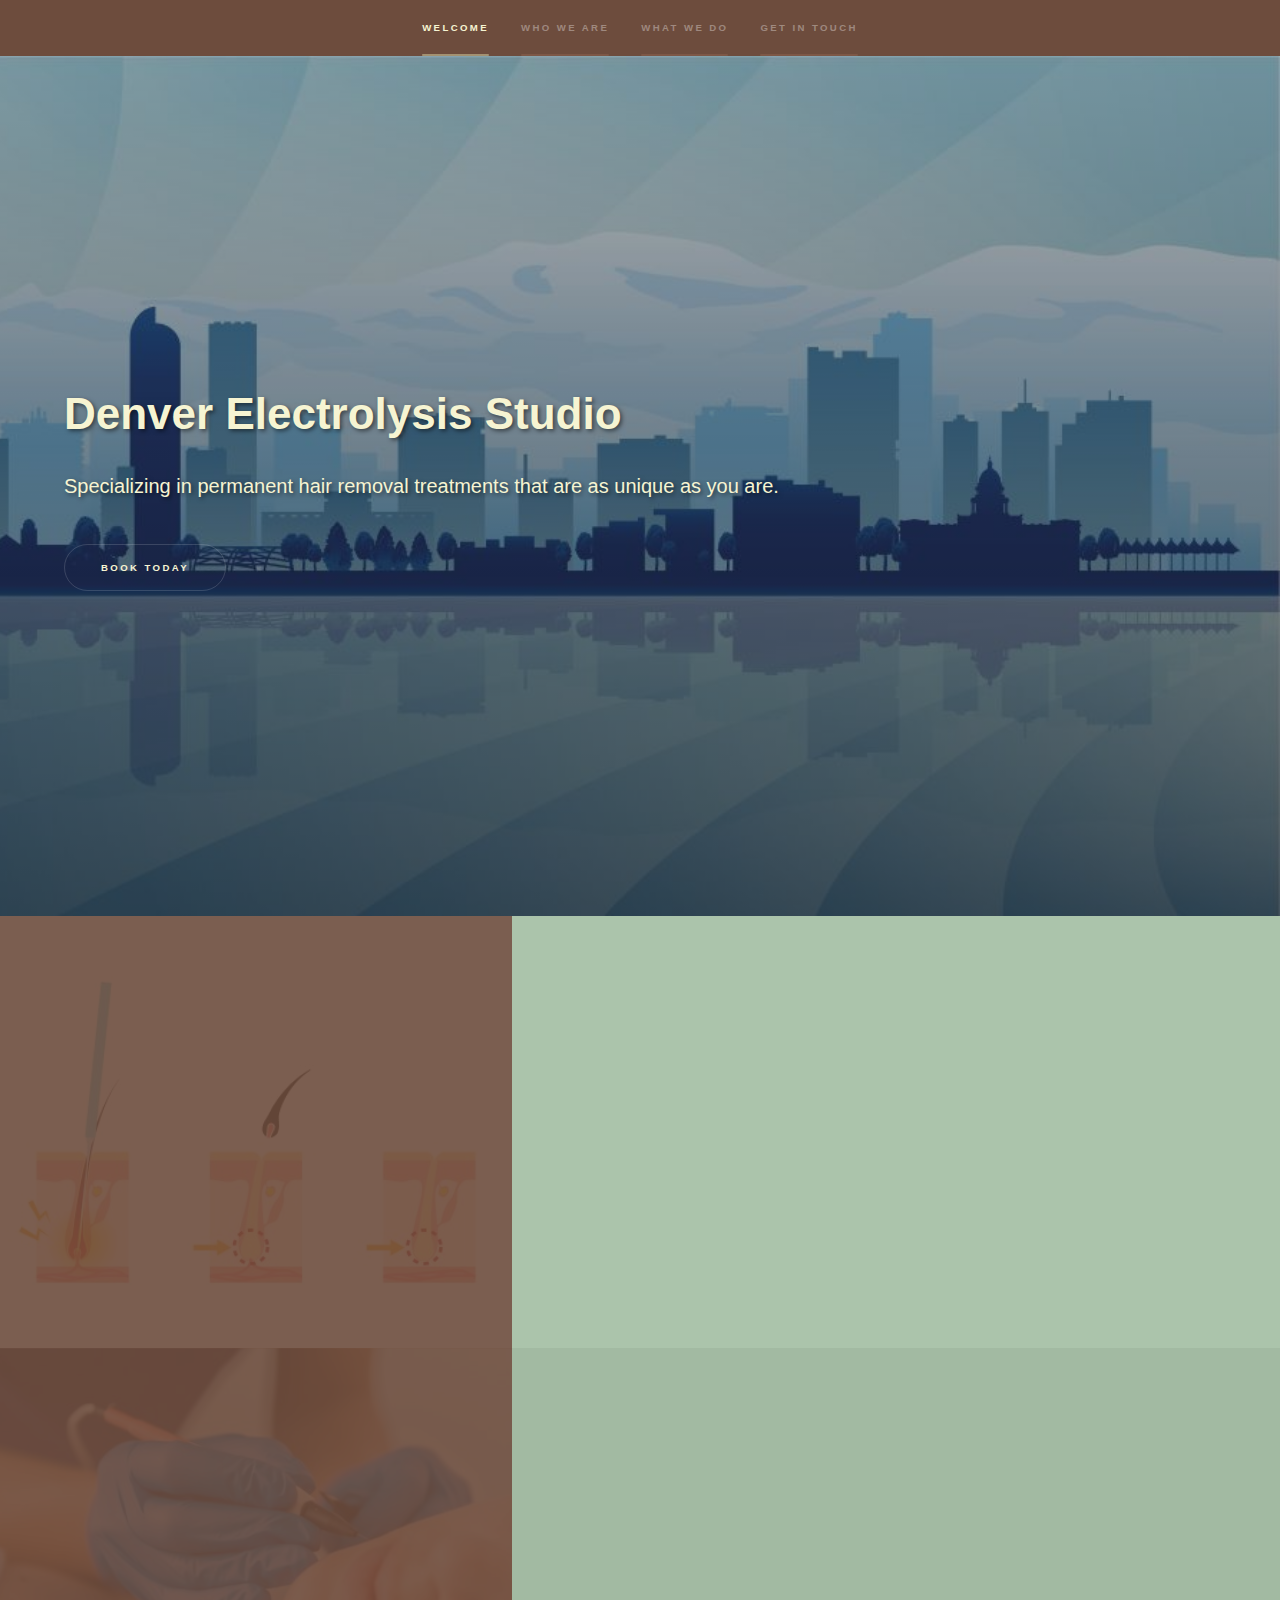
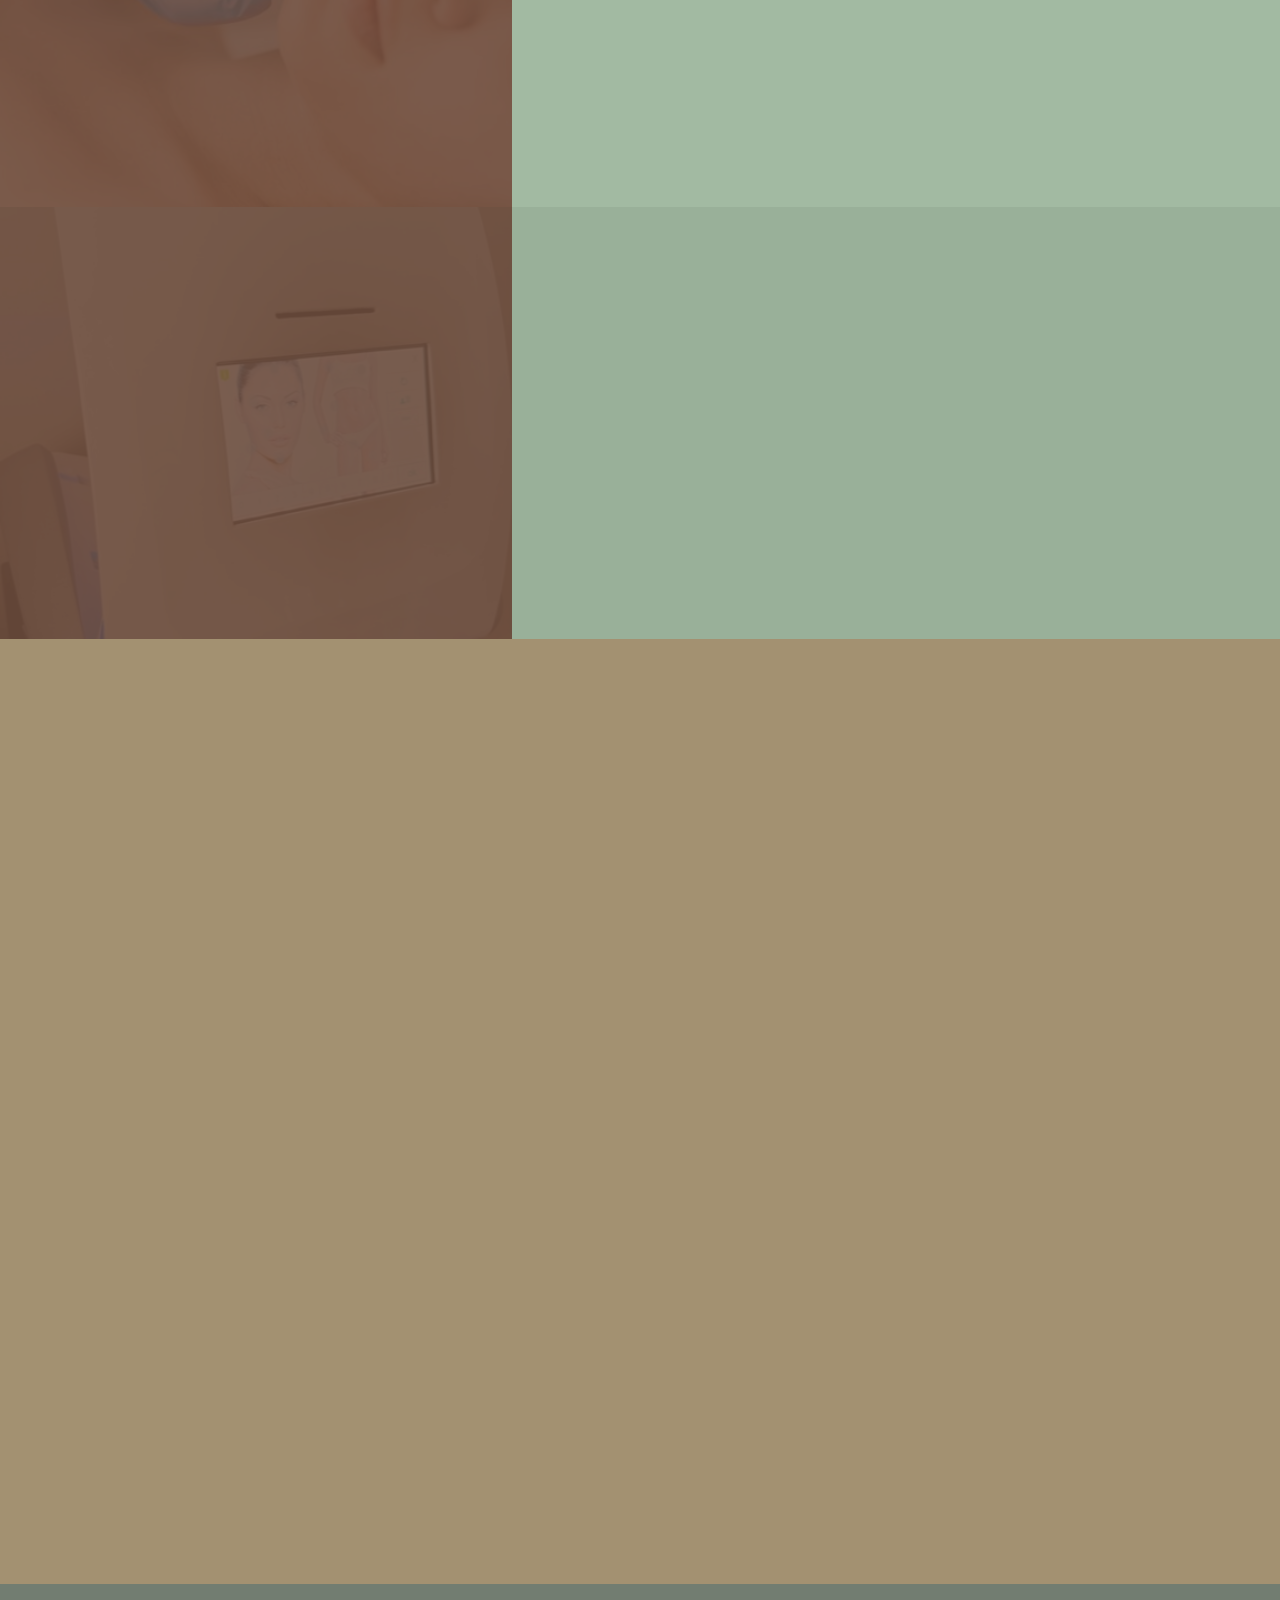
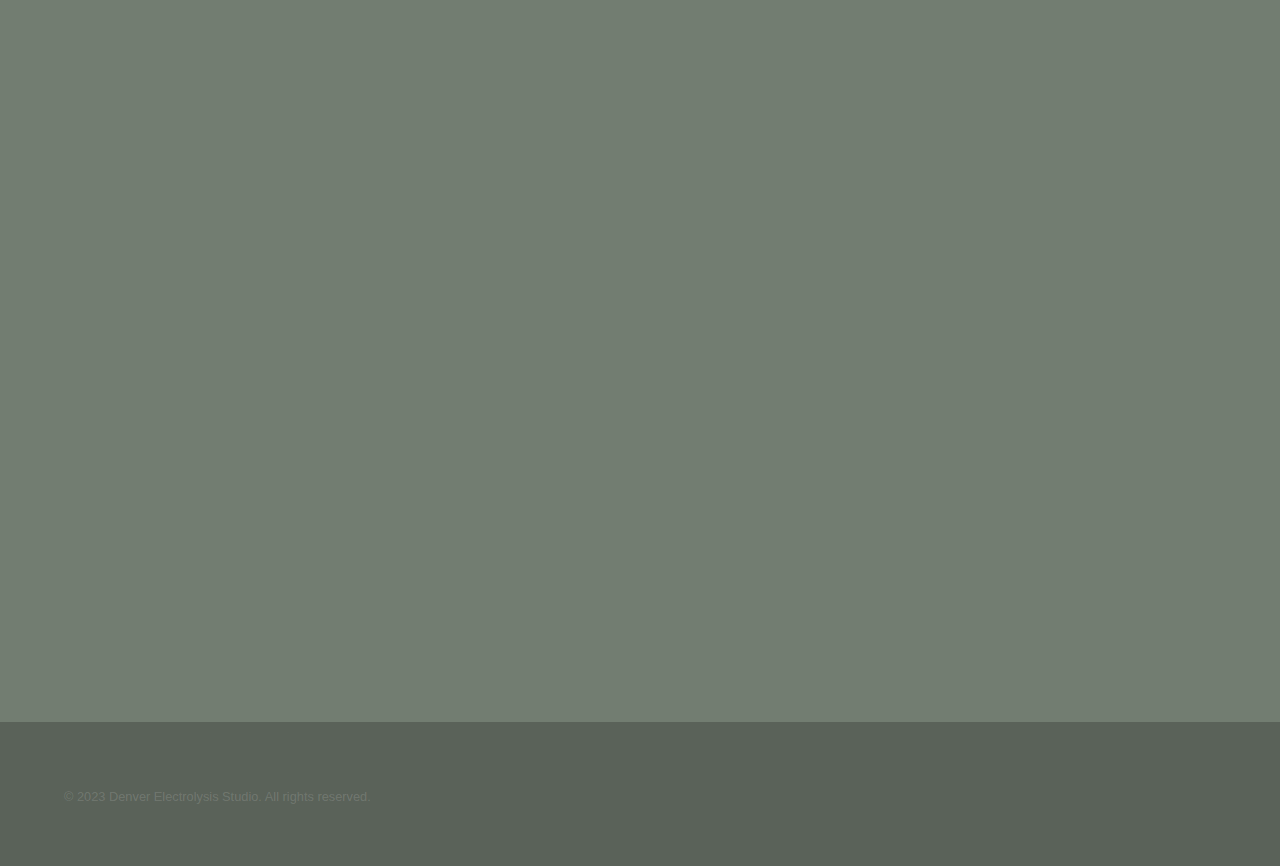
==== commit fc5d66ee: "fix typos" ====
--- a/index.html
+++ b/index.html
@@ -171,7 +171,7 @@
             </section>
             <section>
               <!-- <span class="icon solid major fa-lock"></span> -->
-              <h3>individualized and Transgender Care</h3>
+              <h3>Individualized and Transgender Care</h3>
               <p>
                 We believe everyone has unique needs and deserves compassionate
                 care. We understand that permanent hair removal can be
